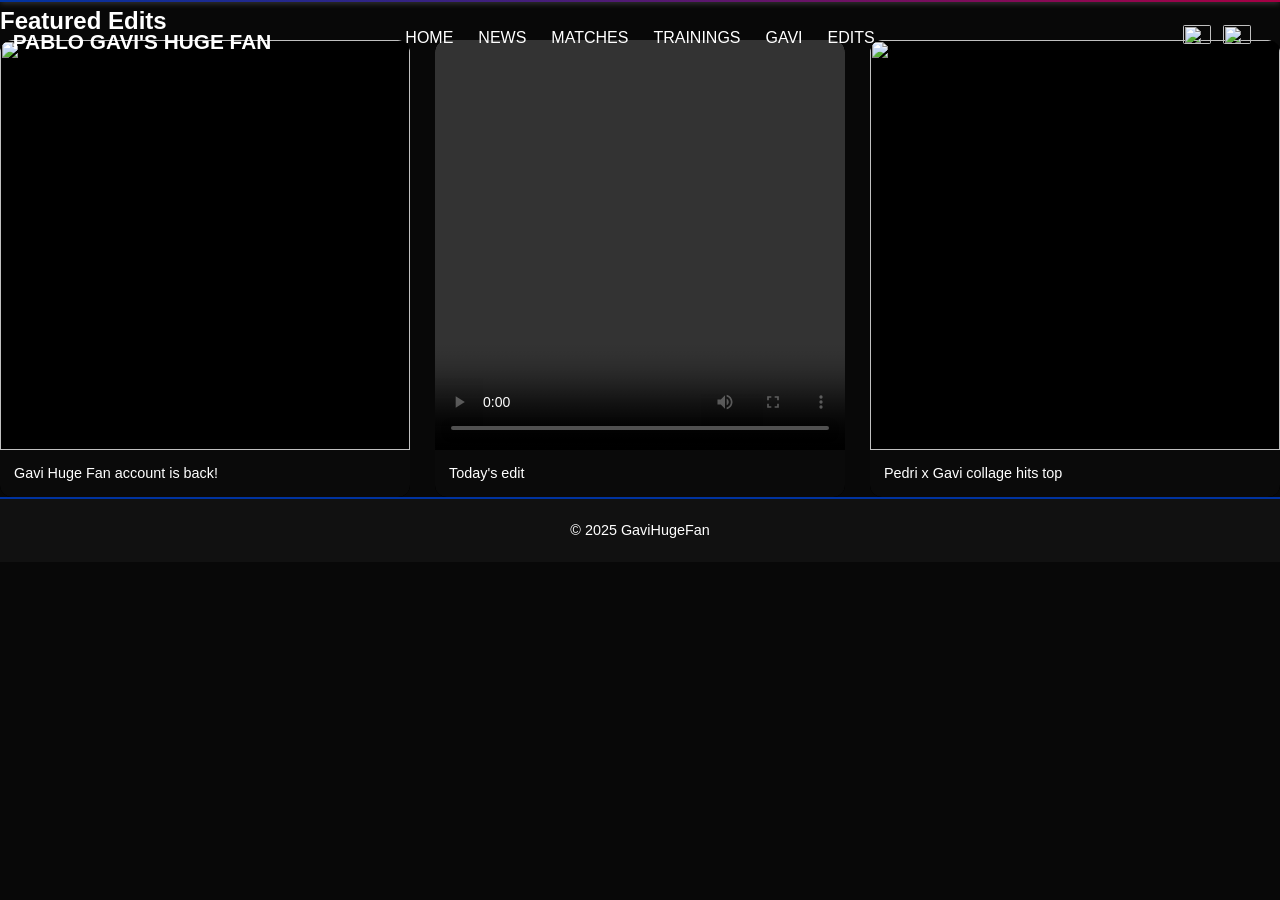
==== edits.html @ c2d6b496 "Initial commit: website structure and gitignore" ====
<!DOCTYPE html>
<html lang="en">
<head>
  <meta charset="UTF-8">
  <title>Edits | GaviHugeFan</title>
  <link rel="stylesheet" href="styles.css">
  <script defer src="script.js"></script>
</head>

<body>

<header class="navbar">
  <div class="site-title">
    <span data-i18n="siteTitle">PABLO GAVI'S HUGE FAN</span>
  </div>



  <nav class="nav-center">
    <ul class="nav-links">
      <li><a href="index.html" data-i18n="navHome">HOME</a></li>
      <li><a href="news.html" data-i18n="navNews">NEWS</a></li>
      <li><a href="matches.html" data-i18n="navMatches">MATCHES</a></li>
      <li><a href="trainings.html" data-i18n="navTrainings">TRAININGS</a></li>
      <li><a href="gavi.html" data-i18n="navGavi">GAVI</a></li>
      <li><a href="edits.html" data-i18n="navEdits">EDITS</a></li>
    </ul>

    <div class="flags">
      <img src="https://flagcdn.com/es.svg" id="flag-es">
      <img src="https://flagcdn.com/us.svg" id="flag-en">
    </div>
  </nav>
</header>

<hr class="navbar-divider">

<section class="page-header">
  <h1 data-i18n="featuredEdits">Featured Edits</h1>
</section>

<section class="page-content">
  <div class="cards-grid edits-grid">

    <div class="edit-card">
      <div class="edit-media">
        <img src="images/account-back.jpg">
      </div>
      <p data-i18n="edit1Title">Gavi Huge Fan account is back!</p>
    </div>

    <div class="edit-card">
      <div class="edit-media">
        <video src="images/todays-edit.mp4" controls></video>
      </div>
      <p data-i18n="edit2Title">Today's edit</p>
    </div>

    <div class="edit-card">
      <div class="edit-media">
        <img src="images/pedri-x-gavi-collage.jpg">
      </div>
      <p data-i18n="edit3Title">Pedri x Gavi collage hits top</p>
    </div>

  </div>
</section>

<footer>
  <p>© 2025 GaviHugeFan</p>
</footer>

</body>
</html>
---- styles.css ----
* {
  margin: 0;
  padding: 0;
  box-sizing: border-box;
}

html, body {
    margin: 0;
    padding: 0;
    overflow-x: hidden !important;
    width: 100%;
    scroll-behavior: smooth;
}

body {
  font-family: 'Poppins', sans-serif;
  background-color: #080808;
  color: #fff;
  line-height: 1.6;
}

.site-title { 
  position: absolute; 
  left: 1%; 
  top: 25px; 
  font-family: 'Poppins', sans-serif; 
  font-weight: 700; 
  font-size: 1.3rem; 
  color: white; 
  overflow: hidden; 
} 

.site-title span { 
  position: relative; 
  display: inline-block; 
  padding-bottom: 4px; 
} 

.site-title span::before, 
.site-title span::after { 
  content: ""; 
  position: absolute; 
  width: 100%; 
  height: 2px; 
  background: linear-gradient(90deg, #0033A0, #A50044); 
  opacity: 0; 
} 

.site-title span::before { 
  bottom: 0; 
  left: 0; 
  transform: scaleX(0); 
  transform-origin: left; 
  animation: dualLines 3s ease-in-out infinite; 
} 

.site-title span::after { 
  top: 0; 
  right: 0; 
  transform: scaleX(0); 
  transform-origin: right; 
  animation: dualLines 3s ease-in-out infinite; 
} 

@keyframes dualLines { 
  0% { transform: scaleX(0); opacity: 0; } 
  10% { transform: scaleX(0.3); opacity: 1; } 
  25% { transform: scaleX(1); opacity: 1; } 
  40% { transform: scaleX(1); opacity: 0.8; } 
  50% { transform: scaleX(0); opacity: 0; } 
  100% { transform: scaleX(0); opacity: 0; } 
}

.navbar {
  font-family: 'Popins', sans-serif;
  position: absolute;
  top: 0;
  left: 0;
  width: 100%;
  padding: 25px 5%;
  display: flex;
  justify-content: center;
  align-items: center;
  background: transparent;
  z-index: 9999;
}

.logo {
  font-size: 1.05rem;
  font-weight: 600;
  color: #fff;
  text-transform: uppercase;
  letter-spacing: 1px;
  white-space: nowrap;
  border: none;
}

.nav-center {
  width: 100%;
  display: flex;
  justify-content: center;
  align-items: center;
  position: relative;
}

.nav-links {
  font-family: 'Poppins', sans-serif;
  list-style: none;
  display: flex;
  gap: 45px;
  margin: 0;
  padding: 0;
}

.nav-links li { position: relative; font-family: 'Popins', sans-serif; }

.nav-links li a {
  font-family: 'Poppins', sans-serif;
  position: relative;
  color: white;
  padding-bottom: 4px;
  font-weight: 500;
  text-decoration: none;
}

.nav-links li a:hover {
  font-family: 'Popins', sans-serif;
  color: transparent;
  background: linear-gradient(90deg, #0033A0, #A50044);
  -webkit-background-clip: text;
  background-clip: text;
}

.nav-links li a::after {
  font-family: 'Popins', sans-serif;
  content: "";
  position: absolute;
  left: 50%;
  bottom: -4px;
  transform: translateX(-50%);
  width: 0%;
  height: 3px;
  background: linear-gradient(90deg, #0033A0, #A50044);
  transition: width 0.35s ease-in-out;
  border-radius: 2px;
}

.nav-links li a:hover::after {
  font-family: 'Popins', sans-serif;
  width: 80%;
  box-shadow: 0 0 10px rgba(165, 0, 68, 0.7);
}

.navbar ul {
  font-family: 'Popins', sans-serif;
  list-style: none;
  display: flex;
  gap: 25px;
}

.navbar a {
  font-family: 'Popins', sans-serif;
  color: #fff;
  text-decoration: none;
  font-weight: 500;
  transition: 0.3s;
}

.navbar-top {
  display: flex;
  justify-content: space-between;
  align-items: center;
  padding: 10px 5%;
}

.navbar-divider {
  border: none;
  height: 2px;
  background: linear-gradient(90deg, #0033A0, #A50044);
  box-shadow: 0 0 6px rgba(255, 255, 255, 0.5);
  margin: 0;
}

.flags {
  position: absolute;
  right: -3%;
  top: 0.3px;
  display: flex;
  align-items: center;
  gap: 12px;
}

.flags img {
  width: 28px;
  height: 19px;
  border-radius: 2px;
  cursor: pointer;
  transition: transform 0.3s ease, box-shadow 0.3s ease, opacity 0.6s ease;
}

.flags img:hover {
  transform: scale(1.15);
}

.hero {
  position: relative;
  height: 100vh;
  display: flex;
  justify-content: center;
  align-items: center;
  overflow: hidden;
  color: #fff;
  text-align: center;
}

.hero-image {
  position: absolute;
  top: 0;
  left: 0;
  width: 100%;
  height: 100%;
  object-fit: cover;
  object-position: center top;
  filter: brightness(55%) contrast(110%);
  z-index: -1;
  animation: heroZoom 12s ease-out forwards;
}

@keyframes heroZoom {
  0% {
    transform: scale(1);
  }
  100% {
    transform: scale(1.08);
  }
}

.hero-content {
  position: absolute;
  top: 60%;
  right: 10%;
  transform: translateY(-50%);
  text-align: center;
  color: white;
}

@keyframes fadeSlideIn {
  from {
    opacity: 0;
    transform: translateY(-50%) translateX(60px);
  }
  to {
    opacity: 1;
    transform: translateY(-50%) translateX(0);
  }
}

.hero-content h1 {
  font-family: 'Poppins', sans-serif;
  margin: 0;
  font-weight: 800;
  letter-spacing: 1px;
}

.welcome {
  font-family: 'Poppins', sans-serif;
  font-size: 3.8rem;
  line-height: 1;
  margin-bottom: 0;
}

.main-title {
  font-family: 'Poppins', sans-serif;
  font-size: 3.8rem;
  margin-top: 5px;
  background: linear-gradient(90deg, #0046ad, #c8102e);
  -webkit-background-clip: text;
  -webkit-text-fill-color: transparent;
  animation: softGlow 4.5s ease-in-out infinite;
  text-shadow: 0 0 6px rgba(255,0,0,0.5), 0 0 14px rgba(0,70,173,0.4);
}

@keyframes softGlow {
  0%, 100% {
    text-shadow: 0 0 6px rgba(255,0,0,0.5), 0 0 14px rgba(0,70,173,0.4);
  }
  50% {
    text-shadow: 0 0 10px rgba(255,0,0,0.7), 0 0 20px rgba(0,70,173,0.6);
  }
}

.subtext {
  font-family: 'Orbitron', sans-serif;
  font-size: 1.2rem;
  margin: 20px 0;
  letter-spacing: 1.2px;
  text-transform: uppercase;
  animation: glowPulse 3s ease-in-out infinite;
}

@keyframes glowPulse {
  0%, 100% {
    text-shadow: 0 0 12px #ff0000, 0 0 25px #0046ad;
  }
  50% {
    text-shadow: 0 0 25px #0046ad, 0 0 45px #ff0000;
  }
}

.hero-content p {
  font-size: 1.2rem;
  margin-bottom: 25px;
  color: #f1f1f1;
  text-shadow: 0 2px 10px rgba(0, 0, 0, 0.5);
}

.hero-btn {
  display: inline-block;
  margin-top: 30px;
  padding: 14px 45px;
  font-size: 1rem;
  font-weight: 700;
  color: #fff;
  text-transform: uppercase;
  font-family: 'Poppins', sans-serif;
  border: 2px solid transparent;
  border-radius: 6px;
  background: linear-gradient(90deg, #0046ad, #c8102e);
  background-size: 200%;
  cursor: pointer;
  box-shadow: 0 0 15px rgba(255,255,255,0.2);
  transition: all 0.3s ease;
  animation: gradientShift 4s linear infinite;
}

@keyframes gradientShift {
  0% { background-position: 0% 50%; }
  50% { background-position: 100% 50%; }
  100% { background-position: 0% 50%; }
}

.hero-btn:hover {
  transform: scale(1.07);
  box-shadow: 0 0 25px rgba(255,255,255,0.4), 0 0 60px rgba(200,16,46,0.3);
  background: linear-gradient(90deg, #c8102e, #0046ad);
}

.hero-btn:active {
  transform: scale(0.97);
  box-shadow: inset 0 0 12px rgba(0,0,0,0.6);
}

.btn-secondary {
  font-family: 'Poppins', sans-serif;
  font-weight: 600;
  padding: 10px 24px;
  border-radius: 999px;
  text-decoration: none;
  font-size: 0.95rem;
  cursor: pointer;
  transition: transform 0.2s ease, box-shadow 0.2s ease, background 0.2s ease;
}

.btn-secondary {
  background: transparent;
  border: 1px solid rgba(255,255,255,0.6);
  color: #fff;
}

.btn-secondary:hover {
  background: rgba(255,255,255,0.1);
}

.dynamic-separator {
    position: relative;
    height: 60px; 
    padding-top: 10px;
    background: linear-gradient(90deg, #0033A0, #A50044); 
    display: flex;
    justify-content: center;
    align-items: center;
    overflow: hidden; 
    box-shadow: 0 0 15px rgba(0, 51, 160, 0.5), 0 0 15px rgba(165, 0, 68, 0.5);
    z-index: 5; 
    padding: 0; 
}

.dynamic-separator > div.elfsight-app-f5cd14f0-1c79-4ac3-989f-0db8b5a738c5 {
    transform: translateY(6px) !important; 
}

.htmlsnpt {
    display: flex;
    align-items: center;
    justify-content: center;
    width: 100%;
    height: 200%;
}

.instagram-live-widget-container {
    display: flex;
    align-items: center;
    justify-content: center;
    text-decoration: none;
    color: white; 
    font-size: 1.1rem;
    font-weight: 700;
}

#live-follower-widget-placeholder {
    padding: 0 20px;
}

.separator-line {
    position: absolute;
    height: 2px;
    width: 100%;
    background: linear-gradient(90deg, #0033A0, #A50044);
    box-shadow: 0 0 10px rgba(165, 0, 68, 0.7);
}

.separator-line-1 {
    top: 0;
    animation: moveLine 6s linear infinite;
}

.separator-line-2 {
    bottom: 0;
    animation: moveLine 6s linear infinite reverse;
}

@keyframes moveLine {
    0% { transform: translateX(-100%); }
    100% { transform: translateX(100%); }
}

.next-match-inner .hero-btn {
  margin-top: 30px;
}

.next-match {
  position: relative;
  padding: 60px 5%;
  color: #fff;
  background: url("images/campnou-dark.jpg") center/cover no-repeat fixed;
}

.next-match-overlay {
  position: absolute;
  inset: 0;
  background: rgba(0,0,0,0.7);
  z-index: 0;
}

.next-match-inner {
  position: relative;
  z-index: 1;
  max-width: 900px;
  margin: 0 auto;
  text-align: center;
}

.section-title {
  font-size: 1.8rem;
  letter-spacing: 3px;
  margin-bottom: 20px;
}

.match-teams {
  display: flex;
  align-items: center;
  justify-content: center;
  gap: 40px;
  margin-bottom: 25px;
}

.team {
  display: flex;
  flex-direction: column;
  align-items: center;
  gap: 8px;
}

.match-card img,
.team-logo {
    max-width: 120px;
    width: 100%;
    height: auto;
    object-fit: contain;
}

.match-vs span {
  font-size: 1.1rem;
  letter-spacing: 3px;
}

.match-vs p {
  margin: 3px 0;
}

.match-date {
  opacity: 0.85;
  font-size: 0.95rem;
}

.scoreboard {
    display: flex;
    justify-content: center;
    align-items: center;
    gap: 30px;
    font-size: 2rem;
    color: white;
    margin: 20px 0;
}

.next-match-section {
    padding: 60px 0;
}

.timer {
  display: flex;
  justify-content: center;
  gap: 25px;
  margin-top: 15px;
}

.timer-box {
  background: rgba(255, 255, 255, 0.1);
  backdrop-filter: blur(8px);
  -webkit-backdrop-filter: blur(8px);
  border: 1px solid rgba(255, 255, 255, 0.2);
  padding: 15px 20px;
  border-radius: 16px;
  min-width: 110px; 
  box-shadow: 0 4px 30px rgba(0, 0, 0, 0.3), 0 0 25px rgba(0, 51, 160, 0.5);
  transition: transform 0.2s ease;
  height: 110px;
  display: flex;
  flex-direction: column;
  justify-content: center;
  align-items: center;
}

.timer-box:hover {
    transform: translateY(-3px);
    box-shadow: 0 4px 30px rgba(0, 0, 0, 0.3), 
                0 0 25px rgba(0, 51, 160, 0.8), 
                0 0 40px rgba(165, 0, 68, 0.6);
}

.timer-box span {
  display: block;
  font-size: 2.2rem; 
  font-weight: 800; 
  background: linear-gradient(45deg, #0033A0, #A50044);
  -webkit-background-clip: text;
  -webkit-text-fill-color: transparent;
  line-height: 1;
  margin-bottom: 5px;
}

.timer-box small {
  font-size: 0.8rem;
  text-transform: uppercase;
  opacity: 0.9;
  font-weight: 600;
}

.home-section {
  padding: 60px 5%;
  background: #080808;
  color: #fff;
  position: relative;
  overflow: hidden;
}

.home-section:nth-of-type(even) {
  background: #080808;
}

.home-section::after {
    content: '';
    position: absolute;
    top: 0;
    left: 0;
    width: 100%;
    height: 100%;
    box-shadow: 0 0 100px rgba(0, 51, 160, 0.1) inset, 0 0 100px rgba(165, 0, 68, 0.1) inset;
    pointer-events: none;
    animation: backgroundGlowPulse 6s ease-in-out infinite alternate;
}

@keyframes backgroundGlowPulse {
  0% {
    box-shadow: 0 0 100px rgba(0, 51, 160, 0.1) inset, 0 0 100px rgba(165, 0, 68, 0.1) inset;
  }
  100% {
    box-shadow: 0 0 120px rgba(0, 51, 160, 0.2) inset, 0 0 120px rgba(165, 0, 68, 0.2) inset;
  }
}

.section-header {
  display: flex;
  justify-content: space-between;
  align-items: baseline;
  margin-bottom: 25px;
}

.section-header h2 {
  font-size: 1.6rem;
}

.see-all-link {
  font-size: 0.9rem;
  color: #ff4b6a;
  text-decoration: none;
}

.see-all-link:hover {
  text-decoration: underline;
}

.cards-grid {
  display: grid;
  grid-template-columns: repeat(auto-fit, minmax(230px, 1fr));
  gap: 18px;
}

.card {
  background: rgba(255, 255, 255, 0.05); 
  backdrop-filter: blur(4px);
  -webkit-backdrop-filter: blur(4px);
  border: 1px solid rgba(255, 255, 255, 0.1);
  border-radius: 12px;
  padding: 18px 20px;  
  box-shadow: 0 0 15px rgba(0, 51, 160, 0.3), 0 0 15px rgba(165, 0, 68, 0.3);
  transition: transform 0.3s ease, box-shadow 0.5s ease;
}

.card:hover {
    transform: translateY(-5px);
    box-shadow: 0 5px 30px rgba(0, 0, 0, 0.7), 
                0 0 35px rgba(0, 51, 160, 0.8), 
                0 0 55px rgba(165, 0, 68, 0.7);
}

.card-tag {
  font-size: 0.75rem;
  text-transform: uppercase;
  letter-spacing: 2px;
  color: #0088ff; 
  margin-bottom: 6px;
  text-shadow: 0 0 6px rgba(0, 136, 255, 0.5);
}

.card h3 {
  font-size: 1.05rem;
  margin-bottom: 6px;
  background: linear-gradient(45deg, #0099ff, #ff0044);
  -webkit-background-clip: text;
  -webkit-text-fill-color: transparent;
}

.card p {
    font-size: 0.9rem;
    opacity: 0.8;
}

.card-link {
    text-decoration: none;
    color: inherit; 
}

.card-link .card:hover {
    cursor: pointer;
    box-shadow: 0 5px 30px rgba(0, 0, 0, 0.7), 
                0 0 35px rgba(0, 51, 160, 0.8), 
                0 0 55px rgba(165, 0, 68, 0.7);
}

.card-link .card h3 {
    background: linear-gradient(45deg, #0099ff, #ff0044);
    -webkit-background-clip: text;
    -webkit-text-fill-color: transparent;
}

.edits-grid {
    display: grid;
    grid-template-columns: repeat(auto-fit, minmax(260px, 1fr));
    gap: 25px;
}

.edit-card {
    border-radius: 12px;
    overflow: hidden;
    background: #000;
    transition: 0.2s ease;
}

.edit-card:hover {
    transform: translateY(-6px);
    box-shadow: 0 8px 30px rgba(0,0,0,0.6),
                0 0 25px rgba(80,0,180,0.6);
}

.edit-media {
    width: 100%;
    aspect-ratio: 1 / 1;
    overflow: hidden;
    border-radius: 12px 12px 0 0;
    background: #000;
}

.edit-media img {
    width: 100%;
    height: 100%;
    object-fit: cover;
    display: block;
}

.edit-media video {
    width: 100%;
    height: 100%;
    object-fit: cover;
    display: block;
    border-radius: 12px 12px 0 0;
}

.video-container {
    width: 100%;
    aspect-ratio: 1 / 1;
    background-size: cover;
    background-position: center;
    border-radius: 12px 12px 0 0;
    overflow: hidden;
}

.edit-thumb {
    width: 100%;
    height: 100%;
    background-size: cover;
    background-position: center;
}

.edit-thumb-1 { background-image: url("images/account-back.jpg"); }
.edit-thumb-2 { background-image: url("images/todays-edit.jpg"); }
.edit-thumb-3 { background-image: url("images/pedri-x-gavi-collage.jpg"); }

.video-container {
    display: none;
}

.video-container video {
    width: 100%;
    height: 100%;
    object-fit: cover;
}

.video-card.playing .edit-media {
    display: none;
}

.video-card.playing .video-container {
    display: block;
}

.video-card.playing p {
    display: block !important;
}

.edit-card p {
    margin: 0;
    padding: 12px 14px;
    font-size: 0.9rem;
    font-weight: 500;
    color: #fff;
    background: rgba(15, 15, 15, 0.7);
    border-radius: 0 0 12px 12px;
}

.stats-grid {
  display: grid;
  grid-template-columns: repeat(auto-fit, minmax(170px, 1fr));
  gap: 18px;
}

.stat-box {
  background: rgba(255, 255, 255, 0.05);
  backdrop-filter: blur(4px);
  -webkit-backdrop-filter: blur(4px);
  border: 1px solid rgba(255, 255, 255, 0.1);
  border-radius: 12px;
  padding: 18px 14px;
  text-align: center;
  box-shadow: 0 0 15px rgba(0, 51, 160, 0.3), 0 0 15px rgba(165, 0, 68, 0.3);
  transition: transform 0.3s ease, box-shadow 0.5s ease;
}

.stat-box:hover {
    transform: translateY(-5px);
    box-shadow: 0 5px 30px rgba(0, 0, 0, 0.7), 
                0 0 35px rgba(0, 51, 160, 0.8), 
                0 0 55px rgba(165, 0, 68, 0.7);
}

.stat-value {
  display: block;
  font-size: 1.4rem;
  font-weight: 700;
  background: linear-gradient(45deg, #0099ff, #ff0044);
  -webkit-background-clip: text;
  -webkit-text-fill-color: transparent;
  text-shadow: 0 0 5px rgba(0, 136, 255, 0.5);
}

.stat-label {
  font-size: 0.85rem;
  opacity: 0.9;
  color: #fff;
}

footer {
  background: #111;
  text-align: center;
  padding: 20px;
  border-top: 2px solid #0033A0;
  font-size: 0.9rem;
}

footer a {
  color: #fff;
  text-decoration: none;
}

.news-hero {
  position: relative;
  height: 140vh;
  width: 100%;
  overflow: hidden;
  display: flex;
  justify-content: center;
  align-items: center;
  text-align: center;
  align-items: flex-start;
  padding-top: 60px;
}

.news-hero-image {
  position: absolute;
  inset: 0;
  width: 100%;
  height: 100%;
  object-fit: cover;
  filter: brightness(55%) contrast(110%);
  z-index: -1;
  animation: heroZoom 12s ease-out forwards;
}

.news-hero-content {
  position: relative;
  z-index: 1;
}

.news-hero-title {
  font-family: sans-serif, 'Popins';
  font-size: 4rem;
  font-weight: 800;
  color: #fff;
  text-transform: uppercase;
  letter-spacing: 3px;
  text-shadow: 0 0 12px rgba(0,0,0,0.5);
}

.news-separator {
  position: relative;
  height: 70px;
  width: 100%;
  overflow: hidden;
  background: linear-gradient(to bottom, rgba(0,0,0,0.4), transparent);
  display: flex;
  justify-content: center;
  align-items: center;
}

.news-separator-line {
  position: absolute;
  height: 3px;
  width: 140%;
  background: linear-gradient(90deg, #0033A0, #A50044);
  opacity: 0.9;
  filter: drop-shadow(0 0 12px rgba(165,0,68,0.7));
}

.line-1 {
  top: 10px;
  animation: moveSep1 6s linear infinite;
}

.line-2 {
  bottom: 10px;
  animation: moveSep2 6s linear infinite reverse;
}

@keyframes moveSep1 {
  0% { transform: translateX(-100%); }
  100% { transform: translateX(40%); }
}

@keyframes moveSep2 {
  0% { transform: translateX(40%); }
  100% { transform: translateX(-100%); }
}

.news-section {
  position: relative;
  padding: 150px 5% 160px;
  background: 
    linear-gradient(rgba(0,0,0,0.65), rgba(0,0,0,0.85)),
    url("images/news-back.JPG") center/cover no-repeat;
  background-blend-mode: darken;
  overflow: hidden;
  background-position: center 1px;
  padding-bottom: 180px;
}

.news-section::before,
.news-section::after {
  content: "";
  position: absolute;
  width: 550px;
  height: 550px;
  border-radius: 50%;
  filter: blur(80px);
  opacity: 0.20;
  animation: moveGlow 12s ease-in-out infinite alternate;
  z-index: 0;
}

.news-section::before {
  background: rgba(0, 76, 255, 0.6);
  top: -120px;
  left: -150px;
}

.news-section::after {
  background: rgba(180, 0, 60, 0.7);
  bottom: -160px;
  right: -120px;
  animation-delay: 2.5s;
}

@keyframes moveGlow {
  0%   { transform: translate(0px, 0px) scale(1); }
  100% { transform: translate(60px, 60px) scale(1.2); }
}

.news-section-title {
  font-size: 2.8rem;
  font-weight: 800;
  color: white;
  margin-bottom: 25px;
  text-transform: uppercase;
  letter-spacing: 1px;
  text-align: center;
  text-shadow: 0 0 14px rgba(0,0,0,0.7);
}

.news-categories {
  text-align: center;
  margin-bottom: 40px;
  display: flex;
  justify-content: center;
  gap: 15px;
  flex-wrap: wrap;
}

.news-categories .cat {
  padding: 10px 22px;
  background: rgba(255,255,255,0.1);
  border: 1px solid rgba(255,255,255,0.3);
  color: white;
  border-radius: 40px;
  font-size: 0.9rem;
  cursor: pointer;
  transition: 0.3s;
}

.news-categories .cat:hover {
  background: rgba(255,255,255,0.25);
}

.news-categories .active {
  background: white;
  color: #000;
  font-weight: 700;
}

.news-grid {
  display: flex;
  gap: 24px;
  align-items: flex-start;
}

.news-column {
  flex: 1;
  display: flex;
  flex-direction: column;
  gap: 24px;
}

.news-card {
  position: relative;
  overflow: hidden;
  border-radius: 18px;
  background: rgba(0, 0, 0, 0.45);
  backdrop-filter: blur(12px);
  -webkit-backdrop-filter: blur(12px);
  border: 1px solid rgba(255, 255, 255, 0.18);
  display: flex;
  height: 350px;
  flex-direction: column;
}

.news-card:hover {
  transform: translateY(-6px);
  box-shadow: 0 12px 30px rgba(0,0,0,0.4);
}

.news-card img {
    width: 100%;
    height: 55%;
    object-fit: cover;
    border-radius: 14px 14px 0 0;
    display: block;
    transition: transform 2.6s ease; 
    transform: scale(1.05); 
}

.news-card:hover img {
  transform: scale(1);
}

.news-card:hover {
  box-shadow: 0 20px 40px rgba(0,0,0,0.6);
}

.news-card[data-col="1"] { grid-column: 1; }
.news-card[data-col="2"] { grid-column: 2; }
.news-card[data-col="3"] { grid-column: 3; }

.news-card[data-row] {
  grid-row-start: attr(data-row number);
}

.news-card-content {
    height: 45%;
    padding: 15px 18px;
    display: flex;
    flex-direction: column;
    justify-content: space-between;
}

.news-tag {
  color: #ff3d6b;
  font-size: .75rem;
  letter-spacing: 2px;
  text-transform: uppercase;
  margin-bottom: 6px;
}

.news-link {
  display: block;
  text-decoration: none;
  color: inherit;
  height: 100%;
}

.news-title {
  font-size: 1.1rem;
  font-weight: 700;
  margin-bottom: 10px;
  background: linear-gradient(45deg, #0099ff, #ff0044);
  -webkit-background-clip: text;
  -webkit-text-fill-color: transparent;
}

.news-text {
  font-size: .9rem;
  opacity: .85;
}

.news-filters {
  display: flex;
  gap: 12px;
  justify-content: center;
  margin-bottom: 45px;
  position: relative;
  z-index: 10;
}

.news-filter-btn {
  padding: 8px 22px;
  border-radius: 30px;
  background: rgba(255,255,255,0.08);
  border: 1px solid rgba(255,255,255,0.25);
  color: #fff;
  cursor: pointer;
  font-weight: 600;
  transition: 0.25s ease;
  backdrop-filter: blur(6px);
}

.news-filter-btn:hover,
.news-filter-btn.active {
  background: linear-gradient(90deg, #0033A0, #A50044);
  box-shadow: 0 0 12px rgba(165,0,68,0.6);
  transform: translateY(-3px);
}

.pagination {
  margin: 50px auto 0;
  display: flex;
  justify-content: center;
  gap: 12px;
}

.page-num {
  padding: 10px 16px;
  background: rgba(255,255,255,0.06);
  border: 1px solid rgba(255,255,255,0.2);
  color: white;
  border-radius: 8px;
  cursor: pointer;
  transition: .25s;
}

.page-num:hover {
  background: rgba(255,255,255,0.20);
}

.page-num.active {
  background: linear-gradient(90deg, #0033A0, #A50044);
  border: none;
}

.article-container {
  max-width: 900px;
  margin: 100px auto;
  padding: 0 20px;
  color: white;
  position: relative;
}

.article-hero img {
  width: 100%;
  height: 420px;
  object-fit: cover;
  border-radius: 16px;
}

.article-title {
  font-size: 2.2rem;
  margin: 25px 0 10px;
}

#article-tags {
    margin: 15px 0;
}

.article-tag {
    display: inline-block;
    padding: 6px 14px;
    margin-right: 8px;
    margin-bottom: 8px;
    background: rgba(255,255,255,0.12);
    border-radius: 12px;
    font-size: 0.85rem;
    text-decoration: none;
    color: white;
    transition: 0.3s;
}

.article-tag:hover {
    background: rgba(255,255,255,0.25);
}

.article-fulltext {
  font-size: 1.1rem;
  line-height: 1.7;
  opacity: 0.9;
}

.back-btn {
  display: inline-block;
  margin-bottom: 25px;
  color: #ff4b6a;
  font-weight: 600;
  text-decoration: none;
  font-size: 0.95rem;
  transition: .3s;
}

.back-btn:hover {
  text-decoration: underline;
  color: #ff3355;
}

.breadcrumb {
  font-size: 0.9rem;
  opacity: 0.8;
  margin-bottom: 10px;
}

.breadcrumb a {
  color: #66aaff;
  text-decoration: none;
}

.breadcrumb a:hover {
  text-decoration: underline;
}

.related-list,
#related-articles {
    width: 100%;
    display: flex;
    justify-content: space-between; 
    align-items: flex-start;
    gap: 20px;
    flex-wrap: nowrap;
    margin-top: 15px;
}

.related-grid {
    overflow: visible !important;
}

.related-card {
    width: 31%;  
    border-radius: 12px;
    overflow: visible !important;
    height: auto !important;
    background: rgba(255,255,255,0.08);
    text-decoration: none;
    color: white;
    transform: translateY(0);
    transition: transform 0.25s ease, box-shadow 0.25s ease;
}

.related-card:hover {
  transform: translateY(-8px);
  box-shadow: 0 8px 30px rgba(255, 0, 120, 0.3);
}

.related-card img {
    width: 100%;
    height: 160px;
    object-fit: cover;
    display: block;
}

.article-main-img {
    width: 100%;
    border-radius: 20px;
    animation: slowZoom 10s ease-in-out infinite alternate;
}

@keyframes slowZoom {
    0% { transform: scale(1); }
    100% { transform: scale(1.05); }
}

#comment-input {
  width: 100%;
  height: 120px;
  padding: 12px;
  border-radius: 8px;
  margin: 10px 0;
  background: rgba(255,255,255,0.08);
  color: white;
}

#comment-post {
  padding: 10px 20px;
  background: linear-gradient(90deg,#0033A0,#A50044);
  border: none;
  color: white;
  border-radius: 8px;
  cursor: pointer;
}

.comment {
  padding: 12px;
  background: rgba(255,255,255,0.06);
  margin-bottom: 12px;
  border-radius: 8px;
}

.animated-bg {
  position: fixed;
  inset: 0;
  z-index: -1;
  background: radial-gradient(circle at 30% 20%, #3b0d33, #000);
  animation: bgMove 12s infinite alternate ease-in-out;
  filter: blur(60px);
}

@keyframes bgMove {
  0% { transform: translate(0, 0); }
  100% { transform: translate(-80px, -40px); }
}

.article-meta {
  margin: 12px 0 20px;
  opacity: .9;
  font-size: 0.95rem;
}

#like-button {
  background: rgba(255,255,255,0.12);
  padding: 5px 15px;
  border-radius: 8px;
  border: 1px solid #ff4477;
  color: white;
  cursor: pointer;
  transition: 0.3s;
}

#like-button:hover {
  background: #ff4477;
}

.tag-list {
  margin-bottom: 20px;
}

.tag-list .tag {
  display: inline-block;
  background: rgba(255,255,255,0.10);
  padding: 4px 10px;
  border-radius: 6px;
  margin-right: 8px;
  font-size: 0.85rem;
  border: 1px solid rgba(255,255,255,0.2);
}

#comments-title {
    margin-top: 40px; 
}

.comments-title {
  margin-top: 70px;
}

.comments-section {
    margin-top: 40px;
}

#comments-container {
    z-index: 1 !important;
}

#related-articles,
#comments-container {
    position: relative !important;
    z-index: 1 !important;
    overflow: visible !important;
    margin-top: 15px;
}

.share-title {
  margin-top: 60px;
}

.share-section {
    margin-top: 40px;
    position: relative;
    z-index: 20;
}

.share-buttons {
    margin-top: 10px;
    display: flex;
    gap: 15px;
    position: relative;
    z-index: 21;
}

.share-buttons a {
    display: inline-block;
    padding: 12px 22px;
    margin-right: 10px;
    background: linear-gradient(45deg, #0044ff, #d40057);
    border-radius: 10px;
    color: white;
    font-weight: 600;
    text-decoration: none;
    transition: 0.25s ease;
    position: relative;
    z-index: 22;
    pointer-events: auto;
}

.share-buttons a:hover {
    transform: translateY(-4px);
    filter: brightness(1.2);
}

.article-tag {
    display: inline-block;
    padding: 6px 14px;
    background: rgba(255,255,255,0.12);
    border-radius: 12px;
    margin-right: 8px;
    margin-bottom: 8px;
    font-size: 0.85rem;
}

.article-tag:hover {
    background: rgba(255,255,255,0.2);
}

body.article-page {
    background: radial-gradient(circle at center, #1a0025, #0a0012, #000000);
    background-attachment: fixed;
    animation: bgFloat 10s infinite alternate ease-in-out;
}

@keyframes bgFloat {
    0%   { background-position: 0% 0%; }
    100% { background-position: 100% 100%; }
}

.latest-fullscreen {
    position: relative;
    height: 200vh;
    width: 100%;
    max-width: 100%;
    overflow: hidden;
    background: linear-gradient(
        180deg,
        rgba(0,0,0,0.5),
        rgba(0,0,0,0.9)
    );
    display: flex;
    align-items: center;
    justify-content: center;
}

.latest-slider {
    position: absolute;
    top: 14%;
    width: 100%;
    height: 86%;
    z-index: 5;
    display: flex;
    justify-content: center;
    align-items: center;
    overflow: hidden;
}

.latest-slide {
    position: absolute;
    inset: 0;
    display: flex;
    align-items: center;
    justify-content: center;
    padding: 0 8%;
    gap: 40px;
    width: 100%;
    height: 100%;
    opacity: 0;
    transform: translateX(60px);
    transition: opacity 1.2s ease, transform 1.2s ease;
}

.latest-slide.active {
    opacity: 1;
    transform: translateX(0);
}

.latest-text {
    width: 50%;
    z-index: 2;
}

.latest-text h2 {
    font-size: 3rem;
    font-weight: 800;
    margin-bottom: 20px;
    background: linear-gradient(90deg, #0033A0, #A50044);
    -webkit-background-clip: text;
    -webkit-text-fill-color: transparent;
}

.latest-text p {
    font-size: 1.2rem;
    line-height: 1.6;
    opacity: 0.92;
}

.latest-image {
    width: 45%;
    border-radius: 20px;
    overflow: hidden;
    box-shadow: 0 0 25px rgba(0, 51, 160, 0.5),
                0 0 25px rgba(165, 0, 68, 0.5);
}

.latest-image img {
    width: 100%;
    height: 100%;
    object-fit: cover;
    animation: imageZoom 12s ease-in-out infinite alternate;
}

@keyframes imageZoom {
    0% { transform: scale(1); }
    100% { transform: scale(1.08); }
}

.cosmic-bg {
    position: absolute;
    inset: 0;
    overflow: hidden;
    z-index: 0;
}

.stars, .stars-2 {
    position: absolute;
    inset: 0;
    background-repeat: repeat;
    background-size: contain;
    opacity: 0.45;
    animation: drift 120s linear infinite;
    pointer-events: none;
}

.stars {
    background-image: url('https://i.imgur.com/o5uMfKo.png');
    animation-duration: 140s;
}

.stars-2 {
    background-image: url('https://i.imgur.com/HhP3sG5.png'); 
    animation-duration: 90s;
    opacity: 0.60;
}

.nebula {
    position: absolute;
    inset: 0;
    background: radial-gradient(circle at 30% 40%, rgba(160,0,255,0.35), transparent 70%),
                radial-gradient(circle at 70% 70%, rgba(0,102,255,0.35), transparent 65%);
    filter: blur(100px);
    mix-blend-mode: screen;
    animation: nebulaShift 16s ease-in-out infinite alternate;
}

@keyframes nebulaShift {
    0% {
        opacity: 0.9;
        background: radial-gradient(circle at 30% 40%, rgba(180,0,60,0.35), transparent 70%),
                    radial-gradient(circle at 70% 70%, rgba(0,76,255,0.35), transparent 65%);
    }
    50% {
        opacity: 0.7;
        background: radial-gradient(circle at 25% 65%, rgba(130,0,255,0.35), transparent 70%),
                    radial-gradient(circle at 75% 35%, rgba(0,140,255,0.35), transparent 65%);
    }
    100% {
        opacity: 0.85;
        background: radial-gradient(circle at 40% 30%, rgba(255,0,120,0.35), transparent 70%),
                    radial-gradient(circle at 60% 75%, rgba(0,100,255,0.35), transparent 65%);
    }
}

@keyframes drift {
    from { transform: translate3d(0,0,0); }
    to   { transform: translate3d(-800px, -1200px, 0); }
}

.space-dust {
    position: absolute;
    inset: 0;
    pointer-events: none;
    overflow: hidden;
    z-index: 1;
}

.particle {
    position: absolute;
    width: 4px;
    height: 4px;
    background: rgba(255,255,255,0.8);
    border-radius: 50%;
    filter: blur(2px);
    animation: floatDust linear infinite;
}

@keyframes floatDust {
    from { transform: translateY(0) translateX(0) scale(1); opacity: 1; }
    to { transform: translateY(-800px) translateX(200px) scale(0.5); opacity: 0; }
}

.shooting-stars {
    position: absolute;
    inset: 0;
    overflow: hidden;
    pointer-events: none;
    z-index: 2;
}

.shooting-star {
    position: absolute;
    width: 3px;
    height: 150px;
    background: linear-gradient(180deg, white, transparent);
    filter: blur(1px);
    opacity: 0;
    transform: rotate(45deg);
    animation: shoot 1.8s ease-out infinite;
}

@keyframes shoot {
    0% { opacity: 0; transform: translate(-200px, -200px) rotate(45deg); }
    10% { opacity: 1; }
    100% { opacity: 0; transform: translate(800px, 800px) rotate(45deg); }
}

.planet {
    position: absolute;
    width: 500px;
    height: 500px;
    border-radius: 50%;
    background: radial-gradient(circle, #1a1a1a, #000);
    box-shadow: 0 0 80px rgba(0, 0, 0, 0.9), 
                0 0 120px rgba(0, 51, 160, 0.7),
                0 0 160px rgba(165, 0, 68, 0.7);
    top: 20%;
    left: -250px;
    opacity: 0.5;
    animation: planetRotate 55s linear infinite;
    z-index: 1;
}

@keyframes planetRotate {
    0%   { transform: rotate(0deg) translateX(0) scale(1); }
    100% { transform: rotate(360deg) translateX(50px) scale(1.05); }
}

.parallax-layer {
    position: absolute;
    inset: 0;
    pointer-events: none;
    z-index: 3;
}

.aurora {
    position: absolute;
    inset: 0;
    pointer-events: none;
    background: radial-gradient(
        ellipse at bottom,
        rgba(0,255,200,0.25),
        transparent 60%
    );
    filter: blur(80px);
    mix-blend-mode: screen;
    animation: auroraWaves 14s ease-in-out infinite alternate;
    z-index: 2;
}

@keyframes auroraWaves {
    0% {
        transform: translateY(20px) scaleX(1);
        opacity: 0.5;
        background: radial-gradient(
            ellipse at 70% 90%,
            rgba(0,255,170,0.28),
            transparent 70%
        );
    }
    50% {
        transform: translateY(-20px) scaleX(1.2);
        opacity: 0.75;
        background: radial-gradient(
            ellipse at 20% 75%,
            rgba(0,140,255,0.35),
            transparent 70%
        );
    }
    100% {
        transform: translateY(30px) scaleX(1.05);
        opacity: 0.6;
        background: radial-gradient(
            ellipse at 40% 85%,
            rgba(180,0,255,0.3),
            transparent 70%
        );
    }
}

.latest-title-wrapper {
    position: absolute;
    top: 12%;
    width: 100%;
    display: flex;
    justify-content: center;
    z-index: 10;
}

.latest-main-title {
    font-size: 4rem;
    font-weight: 900;
    text-transform: uppercase;
    background: white;
    -webkit-background-clip: text;
    -webkit-text-fill-color: transparent;
    margin: 0;
}

.latest-content {
    position: relative;
    height: 100%;
    display: flex;
    align-items: center;
    justify-content: space-between;
    overflow-y: auto;
    padding: 0 6%;
    gap: 80px;
    opacity: 0;
    transform: translateY(40px);
    animation: fadeInUp 1.2s ease-out forwards;
}

@keyframes fadeInUp {
    to {
        opacity: 1;
        transform: translateY(0);
    }
}

.latest-text-block {
    width: 55%;
    max-width: 750px;
}

.latest-section-title {
    font-size: 3.4rem;
    font-weight: 900;
    text-transform: uppercase;
    background: linear-gradient(90deg, #A50044, #0033A0);
    -webkit-background-clip: text;
    -webkit-text-fill-color: transparent;
    text-align: center;
    width: 100%;
    margin-bottom: 35px;
    margin-top: -50px;
}

.latest-news-title {
    color: #fff;
    text-transform: uppercase;
    margin-bottom: 18px;
    font-size: 2.6rem;
    font-weight: 800;
    line-height: 1.2;
    white-space: normal;
    word-break: keep-all;
}

.latest-news-subtitle {
    font-size: 1.1rem;
    color: #e4e4e4;
    margin-bottom: 20px;
    letter-spacing: 1.4px;
    font-weight: 600;
    opacity: 0.9;
}

.latest-image-block {
    width: 48%;
    display: flex;
    justify-content: center;
}

.latest-image-block img {
    width: 85%;        
    max-height: 450px;
    object-fit: cover;
    border-radius: 18px;
    box-shadow: 0 0 40px rgba(165,0,68,0.45),
                0 0 40px rgba(0,51,160,0.45);
    animation: floatImage 6s ease-in-out infinite alternate;
}

@keyframes floatImage {
    0% { transform: translateY(0) scale(1); }
    100% { transform: translateY(-14px) scale(1.02); }
}

.browse-news-title {
    font-size: 4rem;
    font-weight: 900;
    text-transform: uppercase;
    background: white;
    -webkit-background-clip: text;
    -webkit-text-fill-color: transparent;
    text-align: center;
    margin-top: -80px;
    margin-bottom: 40px;
    position: relative;
    z-index: 5; 
}

.video-feature-section {
    position: relative;
    width: 100%;
    max-width: 100%;
    padding: 120px 0;
    overflow: hidden;
}

.video-feature-bg {
    position: absolute;
    width: 100%;
    max-width: 100%;
    inset: 0;
    background-image: url('images/gavi-campnou.jpg');
    background-size: cover;
    background-position: center;
    filter: brightness(65%) blur(1.5px);
    z-index: 1;
}

.video-feature-content {
    position: relative;
    z-index: 2;
    text-align: center;
    color: white;
    max-width: 900px;
    margin: 0 auto;
    padding: 0 20px;
}

.video-feature-title {
    font-size: 3.5rem;
    font-weight: 900;
    text-transform: uppercase;
    letter-spacing: 2px;
    margin-bottom: 20px;
}

.video-feature-subtitle {
    font-size: 1.2rem;
    opacity: 0.85;
    margin-bottom: 40px;
}

.video-wrapper {
    position: relative;
    width: 100%;
    padding-bottom: 56.25%;
    border-radius: 20px;
    overflow: hidden;
    box-shadow: 0 0 40px rgba(0,0,0,0.4);
}

.video-wrapper iframe {
    position: absolute;
    top: 0; left: 0;
    width: 100%;
    height: 100%;
}

.hero video {
  object-fit: cover;
  object-position: center;
}

.training-hero {
  position: relative;
  height: 140vh;
  display: flex;
  justify-content: center;
  align-items: center;
  overflow: hidden;
  color: #fff;
  text-align: center;
}

.training-hero-image {
  position: absolute;
  top: 0;
  left: 0;
  width: 100%;
  height: 100%;
  object-fit: cover;
  object-position: center top;
  filter: brightness(55%) contrast(110%);
  z-index: -1;
  animation: heroZoom 12s ease-out forwards;
}

@keyframes heroZoom {
  0% {
    transform: scale(1);
  }
  100% {
    transform: scale(1.08);
  }
}

.training-hero-content {
  position: absolute;
  top: 50%;              
  left: 50%;             
  transform: translate(-50%, -50%);
  text-align: center;
  color: white;
  width: 100%;     
  padding: 0 20px;
}

@keyframes fadeUp {
  0% {
    opacity: 0;
    transform: translateY(25px);
  }
  100% {
    opacity: 1;
    transform: translateY(0);
  }
}

.training-welcome {
  font-family: Verdana, Geneva, Tahoma, sans-serif;
  font-size: 4rem;
  line-height: 1;
  margin-bottom: 0; 
  top: 140px;
  animation: fadeUp 3s ease-out forwards;
}

.training-main-title {
  font-family: 'Poppins', sans-serif;
  font-size: 3.8rem;
  margin-top: 5px;
  background: linear-gradient(90deg, #0046ad, #c8102e);
  -webkit-background-clip: text;
  -webkit-text-fill-color: transparent;
  animation: softGlow 4.5s ease-in-out infinite;
  text-shadow: 0 0 6px rgba(255,0,0,0.5), 0 0 14px rgba(0,70,173,0.4);
}

.training-subtext {
  font-family: 'Orbitron', sans-serif;
  font-size: 1.2rem;
  margin: 20px 0;
  letter-spacing: 1.2px;
  text-transform: uppercase;
  animation: glowPulse 3s ease-in-out infinite;
}

.training-hero-content p {
  font-size: 1.2rem;
  margin-bottom: 25px;
  color: #f1f1f1;
  text-shadow: 0 2px 10px rgba(0, 0, 0, 0.5);
}

.training-hero-btn {
  display: inline-block;
  margin-top: 30px;
  padding: 14px 45px;
  font-size: 1rem;
  font-weight: 700;
  color: #fff;
  text-transform: uppercase;
  font-family: 'Poppins', sans-serif;
  border: 2px solid transparent;
  border-radius: 6px;
  background: linear-gradient(90deg, #0046ad, #c8102e);
  background-size: 200%;
  cursor: pointer;
  box-shadow: 0 0 15px rgba(255,255,255,0.2);
  transition: all 0.3s ease;
  animation: gradientShift 4s linear infinite;
}

.training-hero-btn:hover {
  transform: scale(1.07);
  box-shadow: 0 0 25px rgba(255,255,255,0.4), 0 0 60px rgba(200,16,46,0.3);
  background: linear-gradient(90deg, #c8102e, #0046ad);
}

.training-hero-btn:active {
  transform: scale(0.97);
  box-shadow: inset 0 0 12px rgba(0,0,0,0.6);
}

.training-section {
    height: 200vh;
    padding: 80px 0 40px;
    text-align: center;
    position: relative;
    overflow: hidden;
}

.training-hex-layer {
    position: absolute;
    inset: 0;
    background-image: url("images/barcahex.png");
    background-size: 220px;
    opacity: 0.15;
    z-index: -1;
    animation: hexMove 22s linear infinite;
}

.training-hex-layer2 {
    position: absolute;
    inset: 0;
    background-image: url("images/barcahex2.png");
    background-size: 220px;
    opacity: 0.15;
    z-index: 0;
    animation: hexMove 22s linear infinite;
}

@keyframes hexMove {
    from { background-position: 0 0; }
    to   { background-position: 600px 400px; }
}

.training-title {
    font-size: 3rem;
    font-weight: 800;
    text-transform: uppercase;
    margin-bottom: 25px;
    color: white;
    letter-spacing: 2px;
}

.training-big-slider {
    width: 80%;
    height: 150vh;
    margin: 0 auto;
    border-radius: 25px;
    position: relative;
    overflow: hidden;
    box-shadow: 
        0 0 35px rgba(165, 0, 68, 0.4),
        0 0 35px rgba(0, 51, 160, 0.4);
}

.train-img {
    position: absolute;
    inset: 0;
    width: 100%;
    height: 100%;
    object-fit: cover;
    opacity: 0;
    z-index: 0;
    transition: opacity 1.2s ease;
}

.train-img.active {
    opacity: 1;
    z-index: 2;
}

.training-video {
    width: 80%;
    height: 150vh;
    border-radius: 14px;
    box-shadow: 0 0 25px rgba(0,0,0,0.4);
    outline: none;
    z-index: 5;
}

.training-video-btn {
    position: absolute;
    bottom: 20px;
    left: 50%;
    transform: translateX(-50%);
    display: inline-block;
    background: linear-gradient(90deg, #0046ad, #c8102e);
    padding: 14px 40px;
    border-radius: 10px;
    font-size: 1.1rem;
    font-weight: 700;
    color: #fff;
    text-decoration: none;
    z-index: 5;
    text-shadow: 0 0 6px black;
    box-shadow: 0 0 18px rgba(0,0,0,0.5);
    transition: 0.3s ease;
}

.training-video-btn:hover {
    transform: translateX(-50%) scale(1.05);
    box-shadow: 0 0 25px rgba(255,255,255,0.4);
}

.gavi-hero {
    position: relative;
    height: 160vh;
    overflow: hidden;
    display: flex;
    justify-content: center;
    align-items: center;
    text-align: center;
    color: white;
}

.gavi-hero-video {
    position: absolute;
    top: 0; left: 0;
    width: 100%;
    height: 100%;
    object-fit: cover;
    filter: brightness(55%) contrast(110%);
    z-index: -1;
}

.gavi-hero-content {
    position: absolute;
    top: 40%;
    left: 50%;
    transform: translate(-50%, -50%);
    text-align: center;
    animation: fadeUp 1.6s ease forwards;
}

.gavi-hero-title {
    font-size: 4.5rem;
    font-weight: 900;
    text-transform: uppercase;
    background: linear-gradient(90deg, #0046ad, #c8102e);
    -webkit-background-clip: text;
    -webkit-text-fill-color: transparent;
    text-shadow: 0 0 15px rgba(200,16,46,0.4);
    animation: fadeUp 5s ease forwards;
}

.gavi-hero-subtitle {
    font-size: 1.4rem;
    margin-top: 15px;
    letter-spacing: 2px;
    opacity: 0.95;
    animation: fadeUp 6s ease forwards;
}

.scroll-down {
    left: 50%;
    transform: translateX(-50%);
    bottom: 40px;
    filter: drop-shadow(0 0 5px rgba(0,0,0,0.8));
    animation: bounce 2s infinite;
}

.scroll-down::before {
    content: '';
    position: absolute;
    top: 10px;
    left: 50%;
    width: 6px;
    height: 6px;
    background: white;
    border-radius: 50%;
    transform: translateX(-50%);
    animation: scrollDot 2s infinite;
}

@keyframes scrollDot {
    0% {
        opacity: 1;
        transform: translate(-50%, -2px);
    }
    100% {
        opacity: 0;
        transform: translate(-50%, 14px);
    }
}

@keyframes bounce {
    0%, 100% { transform: translateY(0); }
    50% { transform: translateY(6px); }
}

.bio-section {
    position: relative;
    padding: 120px 8% 140px;
    color: #fff;
    overflow: hidden;
}

.bio-video-bg {
    position: fixed;
    top: 0;
    left: 0;
    inset: 0;
    width: 100%;
    height: 100vh;
    object-fit: cover;
    z-index: -2;
}

.bio-overlay {
    position: absolute;
    inset: 0;
    background: radial-gradient(circle at top,
                rgba(0, 0, 0, 0.45),
                rgba(0, 0, 0, 0.92));
    z-index: -1;   
}

.bio-section::before,
.bio-section::after {
    content: "";
    position: absolute;
    width: 460px;
    height: 460px;
    border-radius: 50%;
    filter: blur(90px);
    opacity: 0.22;
    z-index: 0;
}

.bio-section::before {
    top: -120px;
    left: -160px;
    background: rgba(0, 76, 255, 0.7);
}

.bio-section::after {
    bottom: -150px;
    right: -120px;
    background: rgba(180, 0, 60, 0.7);
}

.bio-inner {
    position: relative;
    z-index: 1;
    max-width: 1100px;
    margin: 0 auto 70px;
    display: flex;
    flex-direction: column;
    align-items: flex-start;
    gap: 12px;
}

.bio-text-col {
    flex: 1.6;
}

.bio-media-col {
    flex: 1.1;
    display: flex;
    align-items: stretch;
}

.bio-media-frame {
    position: relative;
    width: 100%;
    border-radius: 18px;
    overflow: hidden;
    background: radial-gradient(circle at top, #111 0, #000 70%);
    box-shadow:
        0 14px 35px rgba(0, 0, 0, 0.9),
        0 0 30px rgba(0, 180, 255, 0.6);
}

.bio-media-frame img,
.bio-media-frame video {
    width: 100%;
    height: 100%;
    object-fit: cover;
    display: block;
}

.bio-media-frame::before {
    content: "";
    position: absolute;
    inset: 0;
    background: linear-gradient(135deg,
                rgba(0, 0, 0, 0.6),
                rgba(0, 0, 0, 0.15));
    mix-blend-mode: multiply;
    pointer-events: none;
}

.bio-media-label {
    position: absolute;
    left: 14px;
    bottom: 14px;
    padding: 5px 12px;
    border-radius: 999px;
    font-size: 0.72rem;
    letter-spacing: 2px;
    text-transform: uppercase;
    background: rgba(0, 0, 0, 0.82);
    border: 1px solid rgba(255, 255, 255, 0.55);
}

.bio-media-frame.is-video::before {
    background: linear-gradient(135deg,
                rgba(0, 188, 255, 0.4),
                rgba(165, 0, 68, 0.5));
}


@media (max-width: 899px) {
    .bio-inner {
        flex-direction: column;
    }
    .bio-block {
        padding-left: 56px;
    }
    .bio-media-col {
        order: -1;
    }
}

.bio-kicker {
    font-size: 0.9rem;
    letter-spacing: 4px;
    text-transform: uppercase;
    opacity: 0.8;
}

.bio-title {
    font-size: clamp(2.4rem, 4vw, 3.4rem);
    line-height: 1.05;
    font-weight: 800;
    text-transform: uppercase;
    background: linear-gradient(90deg, #0033A0, #A50044);
    -webkit-background-clip: text;
    -webkit-text-fill-color: transparent;
}

.bio-subtitle {
    font-size: 1.05rem;
    max-width: 940px;
    opacity: 0.9;
}

.bio-timeline {
    position: relative;
    max-width: 1100px;
    margin: 0 auto;
    padding-top: 20px;
    z-index: 1;
}

.bio-timeline::before {
    content: "";
    position: absolute;
    top: -20px;
    bottom: -40px;
    left: 50%;
    width: 3px;
    background: linear-gradient(180deg, #00b4ff, #a50044);
    border-radius: 999px;
    box-shadow: 0 0 18px rgba(0, 180, 255, 0.8);
}

.bio-timeline::after {
    content: "GAVI'S PATH";
    position: absolute;
    bottom: -65px;
    left: 50%;
    transform: translateX(-50%);
    font-size: 0.75rem;
    letter-spacing: 4px;
    text-transform: uppercase;
    opacity: 0.7;
}

.bio-row {
    position: relative;
    margin-bottom: 90px;
}

.bio-block {
    position: relative;
    width: 100%;
    padding: 26px 28px;
    border-radius: 20px;
    background: black;
    border: 1px solid rgba(255, 255, 255, 0.12);
    box-shadow:
      0 18px 50px rgba(0, 0, 0, 0.85),
      0 0 26px rgba(0, 188, 255, 0.45),
      0 0 26px rgba(165, 0, 68, 0.45);
}

.bio-block::after {
    content: "";
    position: absolute;
    top: 34px;
    width: 16px;
    height: 16px;
    border-radius: 50%;
    background: #fff;
    border: 3px solid #00b4ff;
    box-shadow:
      0 0 0 6px rgba(0, 180, 255, 0.25),
      0 0 18px rgba(165, 0, 68, 0.9);
}

@media (min-width: 900px) {
    .bio-row.left .bio-block {
        width: 46%;
        margin-right: 54%;
    }

    .bio-row.right .bio-block {
        width: 46%;
        margin-left: 54%;
    }

    .bio-row.left .bio-block::after {
        right: -10px;
    }

    .bio-row.right .bio-block::after {
        left: -10px;
    }
}

@media (max-width: 899px) {
    .bio-timeline::before {
        left: 26px;
    }

    .bio-block {
        margin-left: 0;
        margin-right: 0;
        padding-left: 56px;
    }

    .bio-block::after {
        left: 21px;
    }
}

.bio-media-card {
    position: absolute;
    top: 50%;
    height: 350px;
    transform: translateY(-50%);
    width: 34%;
    border-radius: 18px;
    aspect-ratio: 4 / 3;
    overflow: hidden;
    background: radial-gradient(circle at top, #111 0, #000 70%);
    box-shadow:
      0 14px 35px rgba(0, 0, 0, 0.9),
      0 0 30px rgba(0, 180, 255, 0.6);
}

.bio-media-card img,
.bio-media-card video {
    width: 100%;
    height: 100%;
    object-fit: cover;
    display: block;
}

.bio-media-chip {
    position: absolute;
    left: 14px;
    bottom: 14px;
    padding: 5px 12px;
    border-radius: 999px;
    background: rgba(0, 0, 0, 0.82);
    border: 1px solid rgba(255, 255, 255, 0.55);
    font-size: 0.72rem;
    letter-spacing: 2px;
    text-transform: uppercase;
}

@media (min-width: 900px) {
    .bio-row.left .bio-media-card {
        left: 54%;   
    }

    .bio-row.right .bio-media-card {
        right: 54%;   
    }
}

@media (max-width: 899px) {
    .bio-timeline::before {
        left: 26px;
    }

    .bio-block {
        padding-left: 56px;
        width: 100%;
        margin: 0;
    }

    .bio-block::after {
        left: 21px;
    }

    .bio-media-card {
        position: relative;
        top: auto;
        transform: none;
        width: 100%;
        aspect-ratio: 4 / 3;
        margin-top: 14px;
    }
}

.bio-year {
    display: inline-block;
    font-size: 0.85rem;
    letter-spacing: 3px;
    text-transform: uppercase;
    margin-bottom: 10px;
    padding: 6px 16px;
    border-radius: 999px;
    background: rgba(0, 0, 0, 0.7);
    border: 1px solid rgba(255, 255, 255, 0.35);
    box-shadow: 0 0 12px rgba(0, 180, 255, 0.6);
}

.bio-heading {
    font-size: 1.25rem;
    font-weight: 700;
    margin-bottom: 10px;
}

.bio-text {
    font-size: 0.96rem;
    line-height: 1.7;
    opacity: 0.92;
}

.bio-quote {
    display: inline-block;
    margin-top: 6px;
    font-weight: 600;
    font-style: italic;
    color: #ff4b6a;
}

.reveal {
    opacity: 0;
    transform: translateY(40px);
    transition: opacity 1s ease, transform 1.2s ease;
}

.reveal.visible {
    opacity: 1;
    transform: translateY(0);
}

.alltime-section {
    position: relative;
    min-height: 100vh;
    padding: 80px 8%;
    display: flex;
    align-items: center;
    justify-content: center;
    color: #fff;
    overflow: hidden;
    background: radial-gradient(circle at top, #05081b 0, #050309 55%);
}

.alltime-section::before,
.alltime-section::after {
    content: "";
    position: absolute;
    width: 520px;
    height: 520px;
    border-radius: 50%;
    filter: blur(90px);
    opacity: 0.35;
    z-index: 0;
}

.alltime-section::before {
    top: -180px;
    left: -160px;
    background: rgba(0, 76, 255, 0.7);
}

.alltime-section::after {
    bottom: -220px;
    right: -120px;
    background: rgba(165, 0, 68, 0.7);
}

.alltime-inner {
    position: relative;
    z-index: 1;
    max-width: 1150px;
    width: 100%;
}

.alltime-header {
    margin-bottom: 40px;
}

.alltime-kicker {
    font-size: 0.82rem;
    letter-spacing: 4px;
    text-transform: uppercase;
    opacity: 0.75;
}

.alltime-title {
    font-size: clamp(2.1rem, 3.2vw, 2.8rem);
    margin-top: 6px;
    font-weight: 800;
    text-transform: uppercase;
    background: linear-gradient(90deg, #0099ff, #ff2b7b);
    -webkit-background-clip: text;
    -webkit-text-fill-color: transparent;
}

.alltime-subtitle {
    font-size: 0.96rem;
    opacity: 0.9;
}

.alltime-grid {
    display: grid;
    grid-template-columns: repeat(2, minmax(0, 1fr));
    gap: 26px;
    margin-bottom: 32px;
}

@media (max-width: 900px) {
    .alltime-section {
        padding-top: 110px;
        padding-bottom: 70px;
        align-items: flex-start;
    }
    .alltime-grid {
        grid-template-columns: 1fr;
    }
}

.alltime-card {
    position: relative;
    padding: 26px 24px 24px;
    border-radius: 20px;
    background: rgba(7, 7, 9, 0.94);
    border: 1px solid rgba(255, 255, 255, 0.12);
    box-shadow:
        0 20px 50px rgba(0, 0, 0, 0.9),
        0 0 35px rgba(0, 136, 255, 0.5),
        0 0 35px rgba(255, 0, 92, 0.45);
    overflow: hidden;
    backdrop-filter: blur(12px);
    -webkit-backdrop-filter: blur(12px);
    transition: transform 0.35s ease, box-shadow 0.4s ease;
}

.alltime-card::after {
    content: "";
    position: absolute;
    inset: 0;
    background: radial-gradient(circle at top, rgba(255, 255, 255, 0.05), transparent 60%);
    opacity: 0;
    pointer-events: none;
    transition: opacity 0.35s ease;
}

.alltime-card:hover {
    transform: translateY(-8px);
    box-shadow:
        0 26px 70px rgba(0, 0, 0, 0.9),
        0 0 40px rgba(0, 136, 255, 0.9),
        0 0 60px rgba(255, 0, 92, 0.8);
}

.alltime-card:hover::after {
    opacity: 1;
}

.alltime-card-tag {
    display: inline-block;
    font-size: 0.7rem;
    text-transform: uppercase;
    letter-spacing: 3px;
    padding: 4px 10px;
    border-radius: 999px;
    background: rgba(255, 255, 255, 0.06);
    border: 1px solid rgba(255, 255, 255, 0.18);
    margin-bottom: 10px;
}

.alltime-card-title {
    font-size: 1.3rem;
    margin-bottom: 14px;
    font-weight: 700;
}

.alltime-main-stat {
    display: flex;
    align-items: baseline;
    gap: 10px;
    margin-bottom: 18px;
}

.stat-number {
    font-size: 2.4rem;
    font-weight: 800;
    line-height: 1;
    background: linear-gradient(120deg, #00c6ff, #ff2b7b);
    -webkit-background-clip: text;
    -webkit-text-fill-color: transparent;
}

.stat-label-main {
    font-size: 0.9rem;
    text-transform: uppercase;
    letter-spacing: 3px;
    opacity: 0.85;
}

.alltime-substats {
    display: flex;
    gap: 18px;
    flex-wrap: wrap;
    margin-bottom: 16px;
}

.substat {
    min-width: 80px;
}

.substat-number {
    display: block;
    font-size: 1rem;
    font-weight: 700;
}

.substat-label {
    font-size: 0.8rem;
    opacity: 0.8;
}

.alltime-note {
    font-size: 0.72rem;
    opacity: 0.7;
}

.club-barca {
    border-image: linear-gradient(120deg, #0046ff, #a50044) 1;
}

.club-spain {
    border-image: linear-gradient(120deg, #ffcc00, #e4002b) 1;
}

.alltime-tickers {
    margin-top: 10px;
    overflow: hidden;
    pointer-events: none;
}

.ticker-row {
    position: relative;
    overflow: hidden;
    mask-image: linear-gradient(to right, transparent, #000 12%, #000 88%, transparent);
    -webkit-mask-image: linear-gradient(to right, transparent, #000 12%, #000 88%, transparent);
}

.ticker-row + .ticker-row {
    margin-top: 6px;
    opacity: 0.8;
}

.ticker-track {
    display: inline-flex;
    gap: 40px;
    white-space: nowrap;
    animation: ticker-move 13s linear infinite;
}

.ticker-row-2 .ticker-track {
    animation-duration: 18s;
    animation-direction: reverse;
}

.ticker-track span {
    font-size: 0.8rem;
    letter-spacing: 0.22em;
    text-transform: uppercase;
    opacity: 0.9;
}

@keyframes ticker-move {
    0%   { transform: translateX(0); }
    100% { transform: translateX(-50%); }
}

.family-section {
    position: relative;
    padding: 110px 8% 120px;
    background: radial-gradient(circle at top, #070a22 0, #050309 60%);
    color: #fff;
    overflow: hidden;
}

.family-section::before,
.family-section::after {
    content: "";
    position: absolute;
    width: 480px;
    height: 480px;
    border-radius: 50%;
    filter: blur(90px);
    opacity: 0.3;
    z-index: 0;
    transition: transform 0.3s ease-out;
}

.family-section::before {
    top: -160px;
    left: -160px;
    background: rgba(0, 140, 255, 0.7);
}

.family-section::after {
    bottom: -180px;
    right: -160px;
    background: rgba(255, 40, 120, 0.7);
}

.family-inner {
    position: relative;
    z-index: 1;
    max-width: 1150px;
    margin: 0 auto;
}

.family-header {
    position: relative;
    z-index: 1;
    max-width: 700px;
    margin-bottom: 60px;
}

.family-kicker {
    text-transform: uppercase;
    letter-spacing: 4px;
    opacity: 0.75;
    font-size: 0.85rem;
}

.family-title {
    font-size: clamp(2.2rem, 3vw, 3rem);
    font-weight: 800;
    text-transform: uppercase;
    background: linear-gradient(90deg, #0084ff, #ff50ad);
    -webkit-background-clip: text;
    -webkit-text-fill-color: transparent;
}

.family-grid {
    display: grid;
    grid-template-columns: repeat(3, minmax(0, 1fr));
    gap: 24px;
}

@media (max-width: 1024px) {
    .family-grid {
        grid-template-columns: repeat(2, minmax(0, 1fr));
    }
}

@media (max-width: 768px) {
    .family-grid {
        grid-template-columns: 1fr;
    }
}

.family-card {
    position: relative;
    border-radius: 22px;
    background: rgba(8, 8, 10, 0.96);
    border: 1px solid rgba(255, 255, 255, 0.12);
    box-shadow:
        0 20px 50px rgba(0, 0, 0, 0.9),
        0 0 30px rgba(0, 153, 255, 0.45),
        0 0 30px rgba(255, 0, 92, 0.35);
    overflow: hidden;
    backdrop-filter: blur(12px);
    -webkit-backdrop-filter: blur(12px);
    display: flex;
    flex-direction: column;
    transition: transform 0.35s ease, box-shadow 0.4s ease;
}

.family-card:hover {
    transform: translateY(-8px);
    box-shadow:
        0 26px 70px rgba(0, 0, 0, 0.95),
        0 0 45px rgba(0, 153, 255, 0.9),
        0 0 60px rgba(255, 0, 92, 0.75);
}

.family-media {
    width: 100%;
    aspect-ratio: 4 / 3;
    overflow: hidden;
}

.family-media img {
    width: 100%;
    height: 100%;
    object-fit: cover;
    display: block;
    transform: scale(1.04);
    transition: transform 0.5s ease;
}

.family-card:hover .family-media img {
    transform: scale(1.12);
}

.family-content {
    padding: 18px 18px 20px;
}

.family-card-title {
    font-size: 1.1rem;
    font-weight: 700;
    margin-bottom: 8px;
}

.family-text {
    font-size: 0.9rem;
    line-height: 1.7;
    opacity: 0.9;
}

.family-story-block {
    position: relative;
    z-index: 1;
    display: flex;
    align-items: center;
    gap: 40px;
    margin-bottom: 80px;
}

.family-story-block.reverse {
    flex-direction: row-reverse;
}

@media (max-width: 900px) {
    .family-story-block,
    .family-story-block.reverse {
        flex-direction: column;
        align-items: flex-start;
    }
}

.family-media-wrap {
    position: relative;
    flex: 0 0 40%;
    max-width: 420px;
}

.family-media-wrap::before {
    content: "";
    position: absolute;
    inset: -40px;
    background:
        radial-gradient(circle at top, rgba(0, 140, 255, 0.7), transparent 55%),
        radial-gradient(circle at bottom, rgba(255, 0, 120, 0.6), transparent 60%);
    filter: blur(22px);
    opacity: 0.85;
    z-index: 0;
}

.family-media-frame {
    position: relative;
    border-radius: 24px;
    overflow: hidden;
    aspect-ratio: 4 / 3;
    box-shadow:
        0 22px 55px rgba(0, 0, 0, 0.9),
        0 0 35px rgba(0, 150, 255, 0.65),
        0 0 35px rgba(255, 0, 120, 0.6);
    background: radial-gradient(circle at top, #101018 0, #020205 70%);
    z-index: 1;
    transition: transform 0.6s ease, box-shadow 0.6s ease;
    padding: 12px 12px 36px;
    border: 1px solid rgba(255,255,255,0.1);
    transform: rotate(-1.5deg);
}

.family-media-frame img,
.family-media-frame video {
    width: 100%;
    height: 100%;
    object-fit: cover;
    display: block;
}

.family-story-block:hover .family-media-frame {
    transform: rotate(0deg) scale(1.03);
    box-shadow:
        0 35px 65px rgba(0,0,0,0.45),
        0 0 55px rgba(0,150,255,0.7),
        0 0 55px rgba(255,0,120,0.7);
}

.family-media-frame video {
    filter: saturate(1.1);
}

.family-media-overlay {
    position: absolute;
    inset: 0;
    background: linear-gradient(145deg,
                rgba(0, 0, 0, 0.45),
                rgba(0, 0, 0, 0.1));
    mix-blend-mode: soft-light;
    pointer-events: none;
}

.family-media-label {
    position: absolute;
    left: 16px;
    bottom: 16px;
    padding: 6px 14px;
    border-radius: 999px;
    font-size: 0.8rem;
    letter-spacing: 0.15em;
    text-transform: uppercase;
    background: rgba(0, 0, 0, 0.8);
    border: 1px solid rgba(255, 255, 255, 0.5);
}


.family-story-text {
    flex: 1;
}

.family-story-text h3 {
    font-size: 1.4rem;
    font-weight: 700;
    margin-bottom: 8px;
}

.family-story-text p {
    opacity: 0.88;
    line-height: 1.8;
    font-size: 1rem;
}

.fade-in {
    opacity: 0;
    transform: translateY(28px);
    transition: opacity 0.7s ease, transform 0.7s ease;
}

.fade-in.visible {
    opacity: 1;
    transform: translateY(0);
}

.family-mini-tag {
    font-size: 0.8rem;
    letter-spacing: 3px;
    text-transform: uppercase;
    font-weight: 600;
    opacity: 0.75;
    margin-bottom: 12px;
    background: linear-gradient(90deg, #00a2ff, #ff4da0);
    -webkit-background-clip: text;
    -webkit-text-fill-color: transparent;
}

.family-heading {
    font-size: 1.8rem;
    font-weight: 800;
    position: relative;
    margin-bottom: 18px;
    display: inline-block;
    line-height: 1.2;
}

.family-heading .family-underline {
    content: "";
    position: absolute;
    bottom: -6px;
    left: 0;
    width: 70px;
    height: 3px;
    border-radius: 2px;
    background: linear-gradient(90deg, #00c3ff, #ff4da0);
    box-shadow: 0 0 10px rgba(0, 150, 255, 0.5),
                0 0 10px rgba(255, 70, 150, 0.5);
}

.family-text {
    font-size: 1.04rem;
    line-height: 1.75;
    opacity: 0.88;
    max-width: 620px;
}

.family-text span.highlight {
    background: linear-gradient(90deg,
        rgba(0, 140, 255, 0.25),
        rgba(255, 0, 130, 0.25)
    );
    padding: 2px 6px;
    border-radius: 6px;
    font-weight: 600;
}

.family-pill-row {
    margin-top: 18px;
    display: flex;
    gap: 10px;
    flex-wrap: wrap;
}

.family-pill {
    padding: 6px 12px;
    border-radius: 999px;
    background: rgba(255, 255, 255, 0.08);
    border: 1px solid rgba(255, 255, 255, 0.14);
    font-size: 0.75rem;
    letter-spacing: 2px;
    text-transform: uppercase;
}

.family-story-text > * {
    opacity: 0;
    transform: translateY(20px);
    transition: opacity 0.7s ease, transform 0.7s ease;
}

.family-story-block.visible .family-story-text > * {
    opacity: 1;
    transform: translateY(0);
}

.family-story-text > *:nth-child(1) { transition-delay: 0.1s; }
.family-story-text > *:nth-child(2) { transition-delay: 0.2s; }
.family-story-text > *:nth-child(3) { transition-delay: 0.3s; }
.family-story-text > *:nth-child(4) { transition-delay: 0.4s; }

.family-beam {
    position: absolute;
    width: 480px;
    height: 480px;
    border-radius: 50%;
    filter: blur(100px);
    opacity: 0.32;
    z-index: 0;
    transition: transform 0.25s ease-out;
    pointer-events: none;
}

.beam-left {
    top: -150px;
    left: -150px;
    background: rgba(0, 150, 255, 0.7);
}

.beam-right {
    bottom: -180px;
    right: -150px;
    background: rgba(255, 50, 150, 0.7);
}

.family-quote {
    position: absolute;
    bottom: 20px;
    left: 20px;
    right: 20px;
    opacity: 0;
    transform: translateY(15px);
    font-size: 1.1rem;
    font-weight: 600;
    line-height: 1.4;
    text-shadow: 0 4px 20px rgba(0,0,0,0.8);
    color: rgba(255,255,255,0.95);
    transition: opacity 0.8s ease, transform 0.8s ease;
    pointer-events: none;
}

.family-story-block.visible .family-quote {
    opacity: 1;
    transform: translateY(0);
}

.family-media-caption {
    margin-top: 8px;
    font-family: "Pacifico", cursive;
    font-size: 1rem;
    opacity: 0.8;
    color: #ffffffb5;
    text-align: center;
    transform: rotate(-1deg);
}

.gavi-stats-rotator {
    position: relative;
    width: 100%;
    height: 380px;
    display: flex;
    align-items: center;
    justify-content: center;
    overflow: hidden;
}

.gavi-stats-card {
    position: absolute;
    width: 48%;
    max-width: 520px;
    padding: 26px 28px;
    border-radius: 22px;
    background: rgba(7, 7, 9, 0.96);
    border: 1px solid rgba(255, 255, 255, 0.12);
    box-shadow:
        0 20px 50px rgba(0, 0, 0, 0.9),
        0 0 30px rgba(0, 136, 255, 0.45),
        0 0 30px rgba(255, 0, 92, 0.35);
    transform: translateX(120%);
    opacity: 0;
    transition: transform 1s ease, opacity 1s ease;
}

.gavi-stats-card.active {
    transform: translateX(0%);
    opacity: 1;
    z-index: 10;
}

.gavi-stats-card.exit {
    transform: translateX(-120%);
    opacity: 0;
    z-index: 5;
}

.gavi-club-emblem {
    width: 58px;
    height: 58px;
    object-fit: contain;
    margin-bottom: 12px;
    opacity: 0.9;
    filter: drop-shadow(0 0 6px rgba(255,255,255,0.4));
}

.press {
  position: relative;
  color: #fff;
  background: radial-gradient(circle at top, #070a22 0, #050309 60%);
  overflow: hidden;
}

.press-hero {
  position: relative;
  height: 100vh;
  min-height: 650px;
  display: grid;
  place-items: center;
  overflow: hidden;
}

.press-hero-bg {
  position: absolute;
  inset: 0;
  background-image: var(--pressHero);
  background-size: cover;
  background-position: center;
  transform: scale(1.05);
  filter: saturate(1.05) contrast(1.05);
  z-index: 0;
}

.press-hero-overlay {
  position: absolute;
  inset: 0;
  background:
    radial-gradient(circle at top, rgba(0, 140, 255, 0.22), transparent 55%),
    radial-gradient(circle at bottom, rgba(255, 0, 130, 0.20), transparent 60%),
    linear-gradient(180deg, rgba(0,0,0,0.70), rgba(0,0,0,0.88));
  z-index: 1;
}

.press-hero-inner {
  position: relative;
  z-index: 2;
  width: min(1100px, 90%);
  padding: 24px 0;
}

.press-kicker {
  letter-spacing: 4px;
  text-transform: uppercase;
  font-size: 0.9rem;
  opacity: 0.85;
}

.press-title {
  margin-top: 12px;
  font-size: clamp(2.4rem, 4.6vw, 4.2rem);
  font-weight: 900;
  line-height: 1.03;
  text-transform: uppercase;
  background: linear-gradient(90deg, #00a2ff, #ff50ad);
  -webkit-background-clip: text;
  -webkit-text-fill-color: transparent;
}

.press-subtitle {
  margin-top: 14px;
  font-size: 1rem;
  letter-spacing: 1px;
  opacity: 0.92;
}

.press-hero-hint {
  margin-top: 26px;
  display: inline-flex;
  align-items: center;
  gap: 10px;
  opacity: 0.85;
  letter-spacing: 2px;
  text-transform: uppercase;
  font-size: 0.75rem;
}

.press-scroll-dot {
  width: 10px;
  height: 10px;
  border-radius: 999px;
  background: #fff;
  box-shadow: 0 0 18px rgba(0, 150, 255, 0.9), 0 0 18px rgba(255, 0, 130, 0.7);
  animation: pressDot 1.2s ease-in-out infinite;
}

@keyframes pressDot {
  0%, 100% { transform: translateY(0); opacity: 0.65; }
  50% { transform: translateY(6px); opacity: 1; }
}

.press-bumper{
  position: relative;
  overflow: hidden;
  padding: 18px 0;
  border-top: 1px solid rgba(255,255,255,0.10);
  border-bottom: 1px solid rgba(255,255,255,0.10);  
  background: linear-gradient(90deg, #0066CC, #8B0035, #D0004B);
}

.bumper-track{
  display: flex;
  width: max-content;          
  will-change: transform;
  transform: translateX(100%);
  animation: bumperMove 10s linear infinite;
}

.bumper-track{ transform: translate3d(0,0,0); }

.bumper-text{
  flex: 0 0 auto;             
  white-space: nowrap;
  padding-right: 60px;        
  letter-spacing: .26em;
  text-transform: uppercase;
  font-size: .78rem;
  opacity: .9;
}

@keyframes bumperMove {
  from {
    transform: translateX(100%);
  }
  to {
    transform: translateX(-50%);
  }
}

.press-conf{
  position: relative;
}

.press-conf-hero{
  position: relative;
  min-height: 92vh;          
  display: grid;
  place-items: center;
  overflow: hidden;
  min-height: 100vh;
}

.press-conf-bg{
  position: absolute;
  inset: 0;
  background-image: var(--confHero);
  background-size: cover;
  background-position: center;
  transform: scale(1.06);
  z-index: 0;
}

.press-conf-overlay{
  position: absolute;
  inset: 0;
  background:
    radial-gradient(circle at top, rgba(0,150,255,0.22), transparent 55%),
    radial-gradient(circle at bottom, rgba(255,0,130,0.18), transparent 60%),
    linear-gradient(180deg, rgba(0,0,0,0.60), rgba(0,0,0,0.92));
  z-index: 1;
}

.press-conf-inner{
  position: relative;
  z-index: 2;
  width: min(1100px, 90%);
  padding: 30px 0;
  padding-right: 3vw;
  text-align: left;
  margin-left: auto;
}

@media (min-width: 650px){
  .press-conf-inner{ max-width: 675px; }
}

.conf-kicker{
  font-size: .95rem;
  letter-spacing: 2px;
  opacity: .9;
  text-transform: uppercase;
}

.conf-title{
  margin-top: 14px;
  font-size: clamp(2.1rem, 3.8vw, 3.4rem);
  line-height: 1.06;
  font-weight: 900;
  text-transform: uppercase;
  background: linear-gradient(90deg, #00a2ff, #ff50ad);
  -webkit-background-clip: text;
  -webkit-text-fill-color: transparent;
  max-width: 20ch;
}

.press-quote-section {
  position: relative;
  padding: 120px 8vw;
  background: radial-gradient(
      circle at top,
      rgba(40, 90, 255, 0.15),
      rgba(0, 0, 0, 0.85)
    ),
    #05060a;
  overflow: hidden;
}

.press-quote-inner {
  max-width: 900px;
  margin: 0 auto;
}

.press-context {
  font-size: 12px;
  letter-spacing: 0.25em;
  color: rgba(255, 255, 255, 0.6);
  margin-bottom: 24px;
}

.press-quote {
  font-size: clamp(36px, 5vw, 64px);
  font-weight: 800;
  line-height: 1.05;
  margin: 0;
}

.quote-accent {
  display: block;
  background: linear-gradient(90deg, #3ea6ff, #7f8cff);
  -webkit-background-clip: text;
  -webkit-text-fill-color: transparent;
}

.quote-main {
  display: block;
  color: #ffffff;
}

.press-meta {
  margin-top: 28px;
  font-size: 14px;
  color: rgba(255, 255, 255, 0.5);
}

.press-transcript-wrap {
  background: #ffffff;
  padding: 110px 8vw 140px;
}

.press-transcript {
  max-width: 720px;
  margin: 0 auto;
  position: relative;
  color: #111;
  font-family: 'Poppins', sans-serif;
}

.press-transcript::before {
  content: "";
  position: absolute;
  top: 0;
  left: -30px;
  width: 4px;
  height: 120px;
  background: linear-gradient(
    180deg,
    #0046ff,
    #a50044
  );
  border-radius: 2px;
}

.transcript-title {
  font-size: 1.15rem;
  font-weight: 700;
  letter-spacing: 0.12em;
  text-transform: uppercase;
  margin-bottom: 36px;
  color: #333;
}

.press-transcript p {
  font-size: 1.05rem;
  line-height: 1.9;
  margin-bottom: 26px;
  color: #1a1a1a;
}

.press-transcript p em,
.press-transcript p strong {
  font-weight: 600;
  color: #000;
}

@media (max-width: 600px) {
  .press-transcript-wrap {
    padding: 80px 6vw 100px;
  }

  .press-transcript::before {
    left: -16px;
    height: 90px;
  }
}
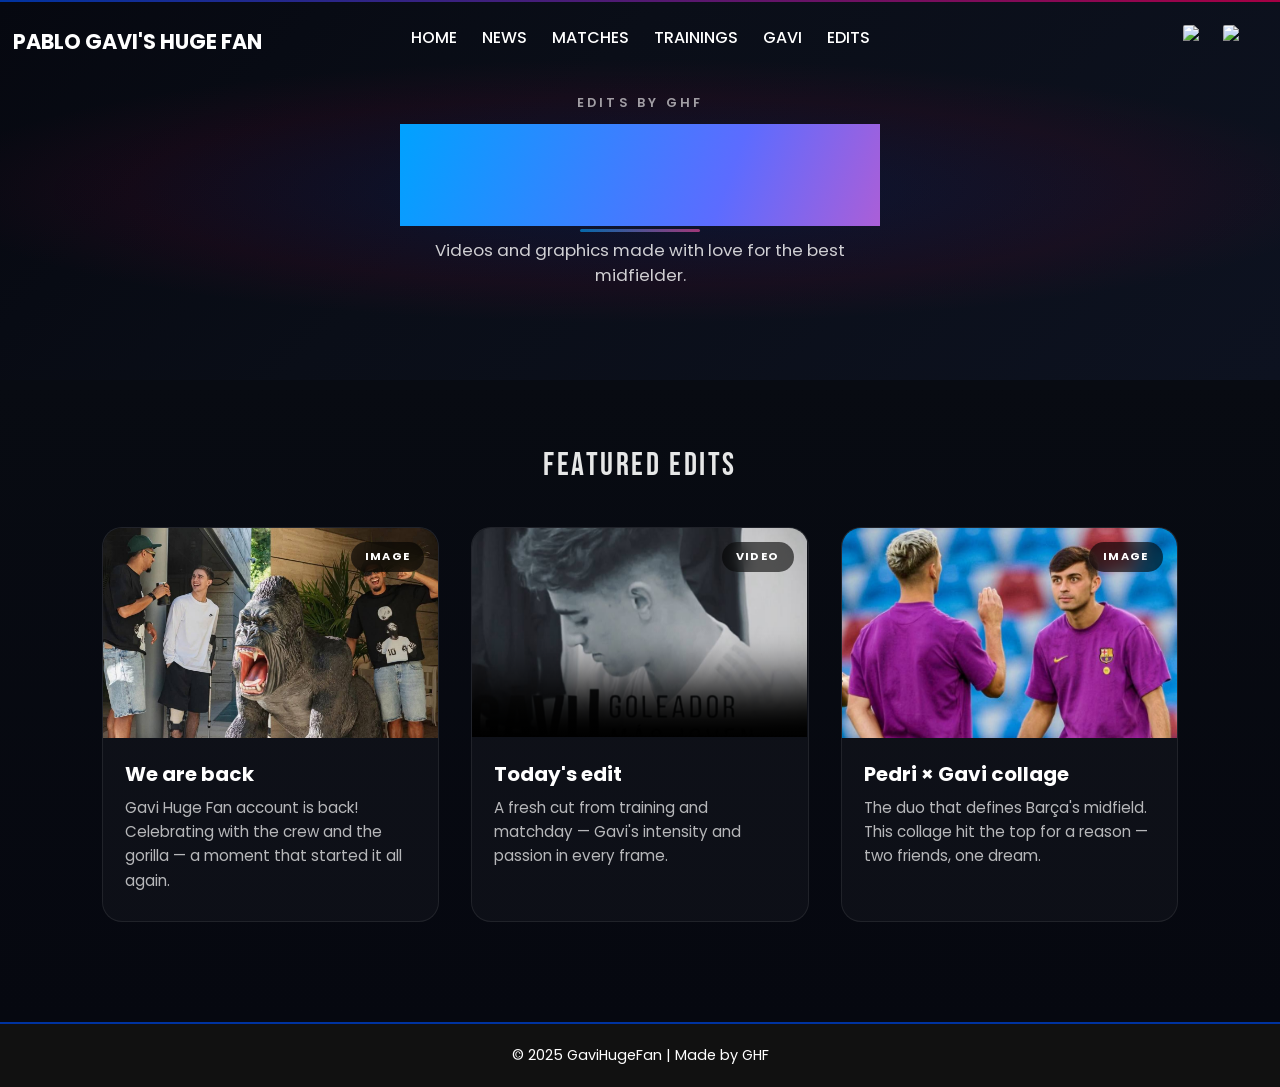
==== commit 365d6b5b: "Enhance edits page layout and content with new hero section, improved card design, and added transla" ====
--- a/edits.html
+++ b/edits.html
@@ -2,8 +2,10 @@
 <html lang="en">
 <head>
   <meta charset="UTF-8">
+  <meta name="viewport" content="width=device-width, initial-scale=1.0">
   <title>Edits | GaviHugeFan</title>
   <link rel="stylesheet" href="styles.css">
+  <link href="https://fonts.googleapis.com/css2?family=Bebas+Neue&family=Poppins:wght@400;500;600;700;800&display=swap" rel="stylesheet">
   <script defer src="script.js"></script>
 </head>
 
@@ -13,9 +15,6 @@
   <div class="site-title">
     <span data-i18n="siteTitle">PABLO GAVI'S HUGE FAN</span>
   </div>
-
-
-
   <nav class="nav-center">
     <ul class="nav-links">
       <li><a href="index.html" data-i18n="navHome">HOME</a></li>
@@ -25,49 +24,68 @@
       <li><a href="gavi.html" data-i18n="navGavi">GAVI</a></li>
       <li><a href="edits.html" data-i18n="navEdits">EDITS</a></li>
     </ul>
-
     <div class="flags">
-      <img src="https://flagcdn.com/es.svg" id="flag-es">
-      <img src="https://flagcdn.com/us.svg" id="flag-en">
+      <img src="https://flagcdn.com/es.svg" onclick="setLanguage('es')" class="flag" id="flag-es" alt="Spanish">
+      <img src="https://flagcdn.com/us.svg" onclick="setLanguage('en')" class="flag" id="flag-en" alt="English">
     </div>
   </nav>
 </header>
 
 <hr class="navbar-divider">
 
-<section class="page-header">
-  <h1 data-i18n="featuredEdits">Featured Edits</h1>
-</section>
-
-<section class="page-content">
-  <div class="cards-grid edits-grid">
-
-    <div class="edit-card">
-      <div class="edit-media">
-        <img src="images/account-back.jpg">
-      </div>
-      <p data-i18n="edit1Title">Gavi Huge Fan account is back!</p>
-    </div>
-
-    <div class="edit-card">
-      <div class="edit-media">
-        <video src="images/todays-edit.mp4" controls></video>
-      </div>
-      <p data-i18n="edit2Title">Today's edit</p>
-    </div>
-
-    <div class="edit-card">
-      <div class="edit-media">
-        <img src="images/pedri-x-gavi-collage.jpg">
-      </div>
-      <p data-i18n="edit3Title">Pedri x Gavi collage hits top</p>
-    </div>
-
+<section class="edits-hero">
+  <div class="edits-hero-overlay"></div>
+  <div class="edits-hero-inner">
+    <p class="edits-hero-kicker" data-i18n="editsHeroKicker">EDITS BY GHF</p>
+    <h1 class="edits-hero-title edits-hero-title--animated" data-i18n="editsHeroTitle">My edits for Gavi</h1>
+    <p class="edits-hero-subtitle" data-i18n="editsHeroSubtitle">Videos and graphics made with love for the best midfielder.</p>
   </div>
 </section>
 
-<footer>
-  <p>© 2025 GaviHugeFan</p>
+<section class="edits-content">
+  <div class="edits-inner">
+    <h2 class="edits-section-title" data-i18n="editsSectionTitle">Featured edits</h2>
+    <div class="edits-cards">
+
+      <article class="edit-card-v2">
+        <div class="edit-card-media">
+          <img src="images/account-back.jpg" alt="">
+          <span class="edit-card-tag" data-i18n="editTagImage">Image</span>
+        </div>
+        <div class="edit-card-body">
+          <h3 class="edit-card-name" data-i18n="edit1Name">We are back</h3>
+          <p class="edit-card-desc" data-i18n="edit1Desc">Gavi Huge Fan account is back! Celebrating with the crew and the gorilla — a moment that started it all again.</p>
+        </div>
+      </article>
+
+      <article class="edit-card-v2 edit-card-v2--video">
+        <div class="edit-card-media">
+          <video src="images/todays-edit.MOV" controls playsinline preload="metadata" poster="images/todays-edit.jpg"></video>
+          <span class="edit-card-tag" data-i18n="editTagVideo">Video</span>
+        </div>
+        <div class="edit-card-body">
+          <h3 class="edit-card-name" data-i18n="edit2Name">Today's edit</h3>
+          <p class="edit-card-desc" data-i18n="edit2Desc">A fresh cut from training and matchday — Gavi's intensity and passion in every frame.</p>
+        </div>
+      </article>
+
+      <article class="edit-card-v2">
+        <div class="edit-card-media">
+          <img src="images/pedri-x-gavi-collage.jpg" alt="">
+          <span class="edit-card-tag" data-i18n="editTagImage">Image</span>
+        </div>
+        <div class="edit-card-body">
+          <h3 class="edit-card-name" data-i18n="edit3Name">Pedri × Gavi collage</h3>
+          <p class="edit-card-desc" data-i18n="edit3Desc">The duo that defines Barça's midfield. This collage hit the top for a reason — two friends, one dream.</p>
+        </div>
+      </article>
+
+    </div>
+  </div>
+</section>
+
+<footer class="site-footer">
+  <p data-i18n="footerMadeBy">© 2025 GaviHugeFan | Made by GHF</p>
 </footer>
 
 </body>
--- a/styles.css
+++ b/styles.css
@@ -776,6 +776,201 @@
     color: #fff;
     background: rgba(15, 15, 15, 0.7);
     border-radius: 0 0 12px 12px;
+}
+
+/* ----- Edits page (full) ----- */
+.edits-hero {
+  position: relative;
+  min-height: 42vh;
+  display: flex;
+  align-items: center;
+  justify-content: center;
+  background: linear-gradient(135deg, #060810 0%, #0a0e18 40%, #0d1220 100%);
+  overflow: hidden;
+}
+
+.edits-hero::before {
+  content: '';
+  position: absolute;
+  inset: 0;
+  background: radial-gradient(ellipse 80% 50% at 50% 50%, rgba(0, 51, 160, 0.2) 0%, rgba(165, 0, 68, 0.08) 50%, transparent 70%);
+  pointer-events: none;
+}
+
+.edits-hero-overlay {
+  position: absolute;
+  inset: 0;
+  pointer-events: none;
+}
+
+.edits-hero-inner {
+  position: relative;
+  z-index: 1;
+  text-align: center;
+  padding: 60px 5%;
+}
+
+.edits-hero-kicker {
+  font-size: 0.8rem;
+  font-weight: 600;
+  letter-spacing: 0.25em;
+  text-transform: uppercase;
+  color: rgba(255, 255, 255, 0.6);
+  margin-bottom: 10px;
+}
+
+.edits-hero-title {
+  font-family: 'Bebas Neue', sans-serif;
+  font-size: clamp(2.4rem, 6vw, 4rem);
+  font-weight: 400;
+  letter-spacing: 0.04em;
+  margin-bottom: 12px;
+  background: linear-gradient(90deg, #00a2ff, #ff50ad);
+  -webkit-background-clip: text;
+  -webkit-text-fill-color: transparent;
+  background-clip: text;
+}
+
+.edits-hero-title--animated {
+  position: relative;
+  background: linear-gradient(110deg, #00a2ff 0%, #5c6cff 35%, #ff50ad 70%, #00d4aa 100%);
+  background-size: 200% auto;
+  animation: pressTitleGradient 6s ease-in-out infinite;
+}
+
+.edits-hero-title--animated::after {
+  content: '';
+  position: absolute;
+  left: 50%;
+  transform: translateX(-50%);
+  bottom: -6px;
+  width: 120px;
+  height: 3px;
+  background: linear-gradient(90deg, #00a2ff, #ff50ad);
+  border-radius: 2px;
+  opacity: 0.6;
+  animation: pressTitleShine 2.5s ease-in-out infinite;
+}
+
+.edits-hero-subtitle {
+  font-family: 'Poppins', sans-serif;
+  font-size: 1.05rem;
+  color: rgba(255, 255, 255, 0.8);
+  max-width: 480px;
+  margin: 0 auto;
+  line-height: 1.5;
+}
+
+.edits-content {
+  padding: 60px 8% 100px;
+  background: linear-gradient(180deg, #080b12 0%, #060810 100%);
+}
+
+.edits-inner {
+  max-width: 1100px;
+  margin: 0 auto;
+}
+
+.edits-section-title {
+  font-family: 'Bebas Neue', sans-serif;
+  font-size: clamp(1.6rem, 3vw, 2rem);
+  font-weight: 400;
+  letter-spacing: 0.08em;
+  color: rgba(255, 255, 255, 0.9);
+  margin-bottom: 36px;
+  text-align: center;
+}
+
+.edits-cards {
+  display: grid;
+  grid-template-columns: repeat(auto-fit, minmax(320px, 1fr));
+  gap: 32px;
+}
+
+.edit-card-v2 {
+  border-radius: 20px;
+  overflow: hidden;
+  background: rgba(255, 255, 255, 0.03);
+  border: 1px solid rgba(255, 255, 255, 0.08);
+  transition: transform 0.35s ease, box-shadow 0.4s ease;
+  display: flex;
+  flex-direction: column;
+}
+
+.edit-card-v2:hover {
+  transform: translateY(-8px);
+  box-shadow: 0 24px 56px rgba(0, 0, 0, 0.4),
+              0 0 40px rgba(0, 162, 255, 0.15),
+              0 0 30px rgba(255, 80, 173, 0.1);
+}
+
+.edit-card-media {
+  position: relative;
+  width: 100%;
+  aspect-ratio: 16 / 10;
+  overflow: hidden;
+  background: #0a0a0c;
+}
+
+.edit-card-media img,
+.edit-card-media video {
+  width: 100%;
+  height: 100%;
+  object-fit: cover;
+  display: block;
+}
+
+.edit-card-tag {
+  position: absolute;
+  top: 14px;
+  right: 14px;
+  padding: 6px 14px;
+  font-size: 0.7rem;
+  font-weight: 700;
+  letter-spacing: 0.12em;
+  text-transform: uppercase;
+  color: #fff;
+  background: rgba(0, 0, 0, 0.6);
+  border-radius: 999px;
+  backdrop-filter: blur(8px);
+}
+
+.edit-card-body {
+  padding: 24px 22px 28px;
+  flex: 1;
+  display: flex;
+  flex-direction: column;
+  gap: 10px;
+}
+
+.edit-card-name {
+  font-family: 'Poppins', sans-serif;
+  font-size: 1.25rem;
+  font-weight: 700;
+  color: #fff;
+  margin: 0;
+  line-height: 1.2;
+}
+
+.edit-card-desc {
+  font-family: 'Poppins', sans-serif;
+  font-size: 0.95rem;
+  line-height: 1.6;
+  color: rgba(255, 255, 255, 0.7);
+  margin: 0;
+}
+
+@media (max-width: 700px) {
+  .edits-cards {
+    grid-template-columns: 1fr;
+    gap: 24px;
+  }
+  .edits-hero {
+    min-height: 36vh;
+  }
+  .edits-content {
+    padding: 40px 6% 80px;
+  }
 }
 
 .stats-grid {
@@ -2366,8 +2561,7 @@
     box-shadow: 0 0 18px rgba(0, 180, 255, 0.8);
 }
 
-.bio-timeline::after {
-    content: "GAVI'S PATH";
+.bio-timeline-label {
     position: absolute;
     bottom: -65px;
     left: 50%;
@@ -3506,63 +3700,908 @@
   color: rgba(255, 255, 255, 0.5);
 }
 
+.press-conf-list-header {
+  text-align: center;
+  padding: 80px 8vw 50px;
+  position: relative;
+  z-index: 1;
+  overflow: hidden;
+}
+
+.press-conf-list-header-bg {
+  position: absolute;
+  inset: -20%;
+  z-index: -1;
+  background: radial-gradient(ellipse 80% 60% at 50% 50%, rgba(0, 51, 160, 0.25) 0%, rgba(165, 0, 68, 0.12) 40%, transparent 70%);
+  pointer-events: none;
+}
+
+.press-conf-list-title {
+  font-family: 'Bebas Neue', sans-serif;
+  font-size: clamp(2.8rem, 6vw, 4.2rem);
+  font-weight: 400;
+  text-transform: uppercase;
+  letter-spacing: 0.08em;
+  margin-bottom: 14px;
+  position: relative;
+  display: inline-block;
+}
+
+.press-conf-list-title--animated {
+  background: linear-gradient(110deg, #00a2ff 0%, #5c6cff 35%, #ff50ad 70%, #00d4aa 100%);
+  background-size: 200% auto;
+  -webkit-background-clip: text;
+  -webkit-text-fill-color: transparent;
+  background-clip: text;
+  animation: pressTitleGradient 6s ease-in-out infinite;
+}
+
+@keyframes pressTitleGradient {
+  0%, 100% { background-position: 0% center; }
+  50% { background-position: 100% center; }
+}
+
+.press-conf-list-title--animated::after {
+  content: '';
+  position: absolute;
+  left: 0;
+  right: 0;
+  bottom: -4px;
+  height: 3px;
+  background: linear-gradient(90deg, #00a2ff, #ff50ad);
+  border-radius: 2px;
+  opacity: 0.6;
+  animation: pressTitleShine 2.5s ease-in-out infinite;
+}
+
+@keyframes pressTitleShine {
+  0%, 100% { opacity: 0.4; transform: scaleX(0.95); }
+  50% { opacity: 0.8; transform: scaleX(1); }
+}
+
+.press-conf-list-subtitle {
+  font-size: 1.05rem;
+  opacity: 0.9;
+  max-width: 520px;
+  margin: 0 auto;
+  letter-spacing: 0.02em;
+}
+
+.press-conf-block {
+  position: relative;
+}
+
+.press-conf-block + .press-conf-block {
+  margin-top: 0;
+}
+
+.press-quote-section--dark {
+  background: radial-gradient(
+      circle at top,
+      rgba(60, 50, 120, 0.18),
+      rgba(0, 0, 0, 0.9)
+    ),
+    #06050a;
+}
+
+.press-source {
+  font-size: 0.85rem;
+  color: rgba(255, 255, 255, 0.5);
+  margin-top: 32px;
+  padding-top: 20px;
+  padding-left: 20px;
+  border-top: 1px solid rgba(255, 255, 255, 0.08);
+  font-style: italic;
+}
+
+.press-transcript p,
+.press-transcript .transcript-title,
+.press-transcript .press-source {
+  opacity: 1;
+}
+
+.press-transcript.in-view .transcript-title {
+  animation: pressTranscriptReveal 0.5s ease 0.05s forwards;
+}
+
+.press-transcript.in-view p {
+  opacity: 0;
+  transform: translateY(16px);
+  animation: pressTranscriptReveal 0.55s ease forwards;
+}
+
+.press-transcript.in-view p:nth-of-type(1) { animation-delay: 0.12s; }
+.press-transcript.in-view p:nth-of-type(2) { animation-delay: 0.22s; }
+.press-transcript.in-view p:nth-of-type(3) { animation-delay: 0.32s; }
+.press-transcript.in-view p:nth-of-type(4) { animation-delay: 0.42s; }
+.press-transcript.in-view p:nth-of-type(5) { animation-delay: 0.52s; }
+.press-transcript.in-view p:nth-of-type(6) { animation-delay: 0.62s; }
+.press-transcript.in-view .press-source { animation-delay: 0.72s; }
+
+.press-transcript.in-view .transcript-title {
+  opacity: 0;
+  transform: translateY(12px);
+}
+
+.press-transcript.in-view .press-source {
+  opacity: 0;
+  transform: translateY(12px);
+  animation: pressTranscriptReveal 0.5s ease 0.72s forwards;
+}
+
+@keyframes pressTranscriptReveal {
+  to { opacity: 1; transform: translateY(0); }
+}
+
 .press-transcript-wrap {
-  background: #ffffff;
-  padding: 110px 8vw 140px;
+  padding: 80px 8vw 100px;
+  position: relative;
+  overflow: hidden;
+}
+
+.press-hex-layer {
+  position: absolute;
+  inset: 0;
+  background-image: url("images/press-hex-pattern.svg");
+  background-size: 280px;
+  opacity: 0.35;
+  z-index: 0;
+  pointer-events: none;
+  animation: pressHexMove 25s linear infinite;
+}
+
+.press-hex-layer--2 {
+  background-image: url("images/press-hex-pattern.svg");
+  background-size: 320px;
+  opacity: 0.2;
+  animation-direction: reverse;
+  animation-duration: 20s;
+}
+
+@keyframes pressHexMove {
+  from { background-position: 0 0; }
+  to   { background-position: 600px 400px; }
+}
+
+.press-transcript-wrap::before {
+  content: '';
+  position: absolute;
+  inset: 0;
+  z-index: 1;
+  background: radial-gradient(ellipse 100% 80% at 50% 0%, rgba(0, 51, 160, 0.08) 0%, transparent 50%);
+  pointer-events: none;
 }
 
 .press-transcript {
   max-width: 720px;
   margin: 0 auto;
   position: relative;
-  color: #111;
+  z-index: 2;
+  padding: 48px 44px 52px;
+  background: rgba(255, 255, 255, 0.03);
+  border: 1px solid rgba(255, 255, 255, 0.08);
+  border-radius: 20px;
+  box-shadow: 0 25px 60px rgba(0, 0, 0, 0.35),
+              0 0 0 1px rgba(0, 162, 255, 0.1) inset,
+              0 0 40px rgba(0, 51, 160, 0.15),
+              0 0 40px rgba(165, 0, 68, 0.08);
   font-family: 'Poppins', sans-serif;
+  color: rgba(255, 255, 255, 0.92);
+  transition: transform 0.35s ease, box-shadow 0.35s ease;
+}
+
+.press-transcript:hover {
+  transform: translateY(-2px);
+  box-shadow: 0 30px 70px rgba(0, 0, 0, 0.4),
+              0 0 0 1px rgba(0, 162, 255, 0.15) inset,
+              0 0 50px rgba(0, 51, 160, 0.2),
+              0 0 50px rgba(165, 0, 68, 0.12);
 }
 
 .press-transcript::before {
   content: "";
   position: absolute;
   top: 0;
-  left: -30px;
-  width: 4px;
-  height: 120px;
-  background: linear-gradient(
-    180deg,
-    #0046ff,
-    #a50044
-  );
-  border-radius: 2px;
+  left: 0;
+  width: 5px;
+  height: 100%;
+  background: linear-gradient(180deg, #00a2ff, #ff50ad);
+  border-radius: 20px 0 0 20px;
+  box-shadow: 0 0 20px rgba(0, 162, 255, 0.5);
 }
 
 .transcript-title {
-  font-size: 1.15rem;
+  font-size: 0.9rem;
   font-weight: 700;
-  letter-spacing: 0.12em;
+  letter-spacing: 0.2em;
   text-transform: uppercase;
-  margin-bottom: 36px;
-  color: #333;
+  margin-bottom: 32px;
+  color: rgba(255, 255, 255, 0.7);
+  padding-left: 20px;
+  border-left: 3px solid rgba(0, 162, 255, 0.6);
 }
 
 .press-transcript p {
   font-size: 1.05rem;
   line-height: 1.9;
-  margin-bottom: 26px;
-  color: #1a1a1a;
+  margin-bottom: 24px;
+  color: rgba(255, 255, 255, 0.9);
+  padding-left: 20px;
 }
 
 .press-transcript p em,
 .press-transcript p strong {
   font-weight: 600;
-  color: #000;
+  color: #fff;
+}
+
+.press-quote-card {
+  max-width: 820px;
+  margin: 80px auto 120px;
+  padding: 0 8vw;
+}
+
+.press-quote-card-inner {
+  background: rgba(255, 255, 255, 0.04);
+  border: 1px solid rgba(255, 255, 255, 0.12);
+  border-radius: 20px;
+  padding: 48px 44px;
+  box-shadow: 0 20px 50px rgba(0, 0, 0, 0.4),
+              0 0 30px rgba(0, 136, 255, 0.2),
+              0 0 30px rgba(255, 0, 92, 0.15);
+  transition: transform 0.35s ease, box-shadow 0.4s ease;
+}
+
+.press-quote-card-inner:hover {
+  transform: translateY(-4px);
+  box-shadow: 0 24px 60px rgba(0, 0, 0, 0.5),
+              0 0 40px rgba(0, 136, 255, 0.35),
+              0 0 40px rgba(255, 0, 92, 0.25);
+}
+
+.press-quote-card-kicker {
+  font-size: 0.8rem;
+  letter-spacing: 0.2em;
+  text-transform: uppercase;
+  opacity: 0.8;
+  margin-bottom: 14px;
+}
+
+.press-quote-card-title {
+  font-size: clamp(1.4rem, 2.5vw, 1.9rem);
+  font-weight: 800;
+  line-height: 1.2;
+  margin-bottom: 24px;
+  background: linear-gradient(90deg, #00a2ff, #ff50ad);
+  -webkit-background-clip: text;
+  -webkit-text-fill-color: transparent;
+}
+
+.press-quote-card-quote {
+  font-size: 1.15rem;
+  line-height: 1.75;
+  color: rgba(255, 255, 255, 0.92);
+  margin: 0 0 20px 0;
+  padding-left: 20px;
+  border-left: 4px solid;
+  border-image: linear-gradient(180deg, #00a2ff, #ff50ad) 1;
+  font-style: italic;
+}
+
+.press-quote-card-meta {
+  font-size: 0.9rem;
+  opacity: 0.75;
+  margin-bottom: 8px;
+}
+
+.press-quote-card-source {
+  font-size: 0.8rem;
+  color: rgba(255, 255, 255, 0.5);
+  font-style: italic;
 }
 
 @media (max-width: 600px) {
   .press-transcript-wrap {
-    padding: 80px 6vw 100px;
-  }
-
-  .press-transcript::before {
-    left: -16px;
-    height: 90px;
+    padding: 60px 5vw 80px;
+  }
+
+  .press-transcript {
+    padding: 32px 24px 36px;
+  }
+
+  .press-conf-list-header {
+    padding: 50px 6vw 40px;
+  }
+
+  .press-quote-card {
+    margin: 50px auto 80px;
+    padding: 0 5vw;
+  }
+
+  .press-quote-card-inner {
+    padding: 32px 24px;
+  }
+}
+
+/* ----- Awards & Honors ----- */
+.awards-section {
+  position: relative;
+  padding: 100px 8% 120px;
+  background: linear-gradient(180deg, #060810 0%, #0a0e18 45%, #080b14 100%);
+  color: #fff;
+  overflow: hidden;
+}
+
+.awards-bg-deco {
+  position: absolute;
+  inset: 0;
+  z-index: 0;
+  pointer-events: none;
+  overflow: hidden;
+}
+
+.awards-bg-title {
+  position: absolute;
+  left: -15%;
+  top: 50%;
+  transform: translateY(-50%);
+  font-family: 'Bebas Neue', sans-serif;
+  font-size: clamp(8rem, 22vw, 20rem);
+  font-weight: 400;
+  letter-spacing: 0.08em;
+  color: rgba(255, 255, 255, 0.04);
+  white-space: nowrap;
+  text-transform: uppercase;
+  animation: awardsBgTitleSlide 25s ease-in-out infinite;
+  text-shadow: 0 0 80px rgba(0, 162, 255, 0.15);
+}
+
+.awards-bg-medal {
+  position: absolute;
+  width: clamp(140px, 28vw, 320px);
+  height: auto;
+  right: 8%;
+  top: 50%;
+  transform: translateY(-50%) translateX(0) rotate(0deg);
+  opacity: 0.12;
+  object-fit: contain;
+  object-position: center;
+  filter: drop-shadow(0 24px 48px rgba(0, 0, 0, 0.5))
+          drop-shadow(0 12px 24px rgba(0, 0, 0, 0.4))
+          drop-shadow(0 0 40px rgba(180, 140, 60, 0.15));
+  animation: awardsBgMedalRandom 32s ease-in-out infinite;
+}
+
+@keyframes awardsBgMedalRandom {
+  0% {
+    transform: translateY(-50%) translateX(0) rotate(0deg);
+  }
+  15% {
+    transform: translateY(-58%) translateX(-12vw) rotate(-8deg);
+  }
+  30% {
+    transform: translateY(-42%) translateX(-28vw) rotate(5deg);
+  }
+  45% {
+    transform: translateY(-55%) translateX(-48vw) rotate(-4deg);
+  }
+  60% {
+    transform: translateY(-45%) translateX(-70vw) rotate(10deg);
+  }
+  75% {
+    transform: translateY(-52%) translateX(-95vw) rotate(-6deg);
+  }
+  90% {
+    transform: translateY(-48%) translateX(-118vw) rotate(3deg);
+  }
+  100% {
+    transform: translateY(-50%) translateX(-140vw) rotate(0deg);
+  }
+}
+
+@keyframes awardsBgTitleSlide {
+  0% {
+    left: -15%;
+    transform: translateY(-50%);
+    opacity: 0.03;
+    text-shadow: 0 0 60px rgba(0, 162, 255, 0.08);
+  }
+  15% {
+    opacity: 0.06;
+    text-shadow: 0 0 100px rgba(0, 162, 255, 0.2);
+  }
+  50% {
+    left: 50%;
+    transform: translate(-50%, -50%);
+    opacity: 0.05;
+    text-shadow: 0 0 120px rgba(255, 80, 173, 0.15);
+  }
+  85% {
+    opacity: 0.06;
+    text-shadow: 0 0 100px rgba(0, 162, 255, 0.2);
+  }
+  100% {
+    left: 115%;
+    transform: translateY(-50%);
+    opacity: 0.03;
+    text-shadow: 0 0 60px rgba(0, 162, 255, 0.08);
+  }
+}
+
+.awards-inner {
+  position: relative;
+  z-index: 1;
+  max-width: 1200px;
+  margin: 0 auto;
+}
+
+.awards-header {
+  text-align: center;
+  margin-bottom: 56px;
+  position: relative;
+}
+
+.awards-kicker {
+  font-size: 0.8rem;
+  font-weight: 600;
+  letter-spacing: 0.25em;
+  text-transform: uppercase;
+  color: rgba(255, 255, 255, 0.6);
+  margin-bottom: 12px;
+}
+
+.awards-title {
+  font-family: 'Bebas Neue', sans-serif;
+  font-size: clamp(2.2rem, 4vw, 3.2rem);
+  font-weight: 400;
+  letter-spacing: 0.02em;
+  margin-bottom: 14px;
+  position: relative;
+  display: inline-block;
+  text-transform: uppercase;
+}
+
+.awards-title--animated {
+  background: linear-gradient(110deg, #00a2ff 0%, #5c6cff 35%, #ff50ad 70%, #00d4aa 100%);
+  background-size: 200% auto;
+  -webkit-background-clip: text;
+  -webkit-text-fill-color: transparent;
+  background-clip: text;
+  animation: pressTitleGradient 6s ease-in-out infinite;
+}
+
+.awards-title--animated::after {
+  content: '';
+  position: absolute;
+  left: 0;
+  right: 0;
+  bottom: -4px;
+  height: 3px;
+  background: linear-gradient(90deg, #00a2ff, #ff50ad);
+  border-radius: 2px;
+  opacity: 0.6;
+  animation: pressTitleShine 2.5s ease-in-out infinite;
+}
+
+.awards-subtitle {
+  font-family: 'Poppins', sans-serif;
+  font-size: 1.05rem;
+  color: rgba(255, 255, 255, 0.75);
+  max-width: 520px;
+  margin: 0 auto;
+  line-height: 1.6;
+}
+
+.awards-grid {
+  display: grid;
+  grid-template-columns: repeat(3, 1fr);
+  gap: 24px;
+}
+
+.award-card {
+  position: relative;
+  padding: 28px 24px;
+  background: rgba(255, 255, 255, 0.03);
+  border: 1px solid rgba(255, 255, 255, 0.08);
+  border-radius: 18px;
+  text-align: center;
+  transition: transform 0.4s cubic-bezier(0.34, 1.56, 0.64, 1), box-shadow 0.4s ease, border-color 0.3s ease;
+  box-shadow: 0 12px 40px rgba(0, 0, 0, 0.25);
+}
+
+.award-card::before {
+  content: '';
+  position: absolute;
+  inset: -2px;
+  border-radius: 20px;
+  padding: 2px;
+  background: linear-gradient(135deg, #00a2ff, #5c6cff, #ff50ad, #00d4aa, #00a2ff);
+  background-size: 300% 300%;
+  -webkit-mask: linear-gradient(#fff 0 0) content-box, linear-gradient(#fff 0 0);
+  mask: linear-gradient(#fff 0 0) content-box, linear-gradient(#fff 0 0);
+  -webkit-mask-composite: xor;
+  mask-composite: exclude;
+  opacity: 0;
+  transition: opacity 0.4s ease;
+  z-index: 0;
+  animation: awardBorderFlow 4s linear infinite paused;
+}
+
+.award-card:hover::before {
+  opacity: 1;
+  animation-play-state: running;
+}
+
+@keyframes awardBorderFlow {
+  0% { background-position: 0% 50%; }
+  100% { background-position: 300% 50%; }
+}
+
+.award-card:hover {
+  transform: translateY(-8px) scale(1.02);
+  border-color: transparent;
+  box-shadow: 0 24px 56px rgba(0, 0, 0, 0.4),
+              0 0 40px rgba(0, 162, 255, 0.25),
+              0 0 40px rgba(255, 80, 173, 0.2),
+              0 0 60px rgba(0, 212, 170, 0.15);
+}
+
+.award-card:hover .award-icon {
+  transform: scale(1.15);
+  filter: drop-shadow(0 0 12px rgba(0, 162, 255, 0.6));
+}
+
+.award-card:hover .award-name {
+  background: linear-gradient(110deg, #00a2ff, #ff50ad);
+  -webkit-background-clip: text;
+  -webkit-text-fill-color: transparent;
+  background-clip: text;
+  filter: drop-shadow(0 0 20px rgba(0, 162, 255, 0.3));
+}
+
+.award-card:hover .award-year {
+  color: #00d4aa;
+  text-shadow: 0 0 12px rgba(0, 212, 170, 0.5);
+}
+
+.award-card > * {
+  position: relative;
+  z-index: 1;
+}
+
+.award-icon {
+  font-size: 2.2rem;
+  margin-bottom: 12px;
+  line-height: 1;
+  transition: transform 0.4s cubic-bezier(0.34, 1.56, 0.64, 1), filter 0.4s ease;
+}
+
+.award-icon--trophy {
+  display: inline-block;
+}
+
+.award-year {
+  display: block;
+  font-size: 0.75rem;
+  font-weight: 600;
+  letter-spacing: 0.15em;
+  color: rgba(0, 162, 255, 0.9);
+  margin-bottom: 8px;
+  transition: color 0.4s ease, text-shadow 0.4s ease;
+}
+
+.award-name {
+  font-family: 'Poppins', sans-serif;
+  font-size: 1.15rem;
+  font-weight: 700;
+  color: #fff;
+  margin: 0 0 6px 0;
+  transition: filter 0.4s ease;
+}
+
+.award-desc {
+  font-size: 0.9rem;
+  color: rgba(255, 255, 255, 0.65);
+  margin: 0;
+  line-height: 1.4;
+}
+
+@media (max-width: 900px) {
+  .awards-grid {
+    grid-template-columns: repeat(2, 1fr);
+  }
+}
+
+@media (max-width: 520px) {
+  .awards-section {
+    padding: 70px 6% 90px;
+  }
+  .awards-grid {
+    grid-template-columns: 1fr;
+    gap: 16px;
+  }
+  .award-card {
+    padding: 22px 20px;
+  }
+}
+
+/* ----- What they say (Quotes) ----- */
+.quotes-section {
+  position: relative;
+  padding: 100px 8% 120px;
+  background: linear-gradient(0deg, #060810 0%, #0a0e18 35%, #070a12 100%);
+  color: #fff;
+  overflow: hidden;
+}
+
+.quotes-bg-deco {
+  position: absolute;
+  inset: 0;
+  z-index: 0;
+  pointer-events: none;
+  overflow: hidden;
+}
+
+.quotes-bg-ball {
+  position: absolute;
+  width: clamp(200px, 38vw, 420px);
+  height: auto;
+  left: 50%;
+  top: 50%;
+  transform: translate(-50%, -50%);
+  opacity: 0.14;
+  object-fit: contain;
+  filter: drop-shadow(0 28px 56px rgba(0, 0, 0, 0.55))
+          drop-shadow(0 14px 28px rgba(0, 0, 0, 0.4))
+          drop-shadow(0 0 50px rgba(0, 162, 255, 0.12));
+  animation: quotesBgBallFloat 18s ease-in-out infinite;
+}
+
+@keyframes quotesBgBallFloat {
+  0%, 100% {
+    transform: translate(-50%, -50%) translateX(-35vw) rotate(0deg);
+    opacity: 0.12;
+  }
+  25% {
+    transform: translate(-50%, -50%) translateX(0) translateY(-5vh) rotate(15deg);
+    opacity: 0.16;
+  }
+  50% {
+    transform: translate(-50%, -50%) translateX(30vw) translateY(3vh) rotate(-10deg);
+    opacity: 0.14;
+  }
+  75% {
+    transform: translate(-50%, -50%) translateX(-15vw) translateY(4vh) rotate(8deg);
+    opacity: 0.15;
+  }
+}
+
+.quotes-inner {
+  position: relative;
+  z-index: 1;
+  max-width: 1100px;
+  margin: 0 auto;
+}
+
+.quotes-header {
+  text-align: center;
+  margin-bottom: 56px;
+  position: relative;
+}
+
+.quotes-kicker {
+  font-size: 0.8rem;
+  font-weight: 600;
+  letter-spacing: 0.25em;
+  text-transform: uppercase;
+  color: rgba(255, 255, 255, 0.6);
+  margin-bottom: 12px;
+}
+
+.quotes-title {
+  font-family: 'Bebas Neue', sans-serif;
+  font-size: clamp(2.2rem, 4vw, 3.2rem);
+  font-weight: 400;
+  letter-spacing: 0.02em;
+  margin-bottom: 14px;
+  position: relative;
+  display: inline-block;
+  text-transform: uppercase;
+}
+
+.quotes-title--animated {
+  background: linear-gradient(110deg, #ff50ad 0%, #5c6cff 35%, #00a2ff 70%, #00d4aa 100%);
+  background-size: 200% auto;
+  -webkit-background-clip: text;
+  -webkit-text-fill-color: transparent;
+  background-clip: text;
+  animation: pressTitleGradient 6s ease-in-out infinite;
+}
+
+.quotes-title--animated::after {
+  content: '';
+  position: absolute;
+  left: 0;
+  right: 0;
+  bottom: -4px;
+  height: 3px;
+  background: linear-gradient(90deg, #ff50ad, #00a2ff);
+  border-radius: 2px;
+  opacity: 0.6;
+  animation: pressTitleShine 2.5s ease-in-out infinite;
+}
+
+.quotes-subtitle {
+  font-family: 'Poppins', sans-serif;
+  font-size: 1.05rem;
+  color: rgba(255, 255, 255, 0.75);
+  max-width: 480px;
+  margin: 0 auto;
+  line-height: 1.6;
+}
+
+.quotes-grid {
+  display: grid;
+  grid-template-columns: repeat(2, 1fr);
+  gap: 28px;
+}
+
+.quote-card {
+  margin: 0;
+  padding: 32px 28px 28px;
+  background: rgba(255, 255, 255, 0.03);
+  border: 1px solid rgba(255, 255, 255, 0.08);
+  border-radius: 20px;
+  box-shadow: 0 16px 48px rgba(0, 0, 0, 0.3);
+  transition: transform 0.4s cubic-bezier(0.34, 1.56, 0.64, 1), box-shadow 0.4s ease;
+  position: relative;
+  padding-left: 36px;
+  display: flex;
+  flex-direction: column;
+  min-height: 220px;
+}
+
+.quote-card::before {
+  content: "";
+  position: absolute;
+  left: 0;
+  top: 24px;
+  bottom: 24px;
+  width: 4px;
+  border-radius: 4px 0 0 4px;
+  background: linear-gradient(180deg, #00a2ff, #ff50ad);
+  box-shadow: 0 0 12px rgba(0, 162, 255, 0.4);
+  z-index: 1;
+  transition: box-shadow 0.4s ease, width 0.3s ease;
+}
+
+.quote-card::after {
+  content: '';
+  position: absolute;
+  inset: -2px;
+  border-radius: 22px;
+  padding: 2px;
+  background: linear-gradient(135deg, #00a2ff, #5c6cff, #ff50ad, #00d4aa, #00a2ff);
+  background-size: 300% 300%;
+  -webkit-mask: linear-gradient(#fff 0 0) content-box, linear-gradient(#fff 0 0);
+  mask: linear-gradient(#fff 0 0) content-box, linear-gradient(#fff 0 0);
+  -webkit-mask-composite: xor;
+  mask-composite: exclude;
+  opacity: 0;
+  transition: opacity 0.4s ease;
+  z-index: 0;
+  animation: awardBorderFlow 4s linear infinite paused;
+}
+
+.quote-card:hover::after {
+  opacity: 1;
+  animation-play-state: running;
+}
+
+.quote-card:hover {
+  transform: translateY(-6px) scale(1.02);
+  box-shadow: 0 24px 56px rgba(0, 0, 0, 0.35),
+              0 0 40px rgba(0, 162, 255, 0.2),
+              0 0 40px rgba(255, 80, 173, 0.2),
+              0 0 60px rgba(0, 212, 170, 0.12);
+}
+
+.quote-card:hover::before {
+  box-shadow: 0 0 20px rgba(0, 162, 255, 0.7), 0 0 16px rgba(255, 80, 173, 0.5);
+}
+
+.quote-card .quote-text,
+.quote-card .quote-attribution {
+  position: relative;
+  z-index: 1;
+}
+
+.quote-card:hover .quote-text {
+  color: #fff;
+  text-shadow: 0 0 24px rgba(255, 255, 255, 0.15);
+}
+
+.quote-card:hover .quote-name {
+  background: linear-gradient(110deg, #00a2ff, #ff50ad);
+  -webkit-background-clip: text;
+  -webkit-text-fill-color: transparent;
+  background-clip: text;
+  filter: drop-shadow(0 0 16px rgba(0, 162, 255, 0.4));
+}
+
+.quote-card:hover {
+  transform: translateY(-4px);
+  box-shadow: 0 24px 56px rgba(0, 0, 0, 0.35),
+              0 0 40px rgba(0, 51, 160, 0.12),
+              0 0 30px rgba(255, 80, 173, 0.08);
+}
+
+.quote-text {
+  font-family: 'Poppins', sans-serif;
+  font-size: 1.05rem;
+  line-height: 1.75;
+  color: rgba(255, 255, 255, 0.92);
+  margin: 0 0 20px 0;
+  font-style: italic;
+  flex: 1 1 auto;
+}
+
+.quote-attribution {
+  display: flex;
+  flex-direction: row;
+  align-items: center;
+  justify-content: center;
+  gap: 14px;
+  margin-top: auto;
+  padding-top: 8px;
+}
+
+.quote-avatar {
+  flex-shrink: 0;
+  width: 48px;
+  height: 48px;
+  border-radius: 50%;
+  object-fit: cover;
+  border: 2px solid rgba(255, 255, 255, 0.15);
+  box-shadow: 0 4px 12px rgba(0, 0, 0, 0.3);
+}
+
+.quote-avatar--crest {
+  object-fit: contain;
+  background: rgba(255, 255, 255, 0.08);
+  padding: 4px;
+}
+
+.quote-attribution-text {
+  display: flex;
+  flex-direction: column;
+  gap: 2px;
+  text-align: center;
+}
+
+.quote-name {
+  font-size: 1rem;
+  font-weight: 700;
+  color: #fff;
+  font-style: normal;
+  display: inline-block;
+  transition: filter 0.4s ease;
+}
+
+.quote-role {
+  font-size: 0.85rem;
+  color: rgba(255, 255, 255, 0.55);
+}
+
+@media (max-width: 768px) {
+  .quotes-grid {
+    grid-template-columns: 1fr;
+    gap: 20px;
+  }
+  .quotes-section {
+    padding: 70px 6% 90px;
+  }
+  .quote-card {
+    padding: 26px 22px 22px;
   }
 }
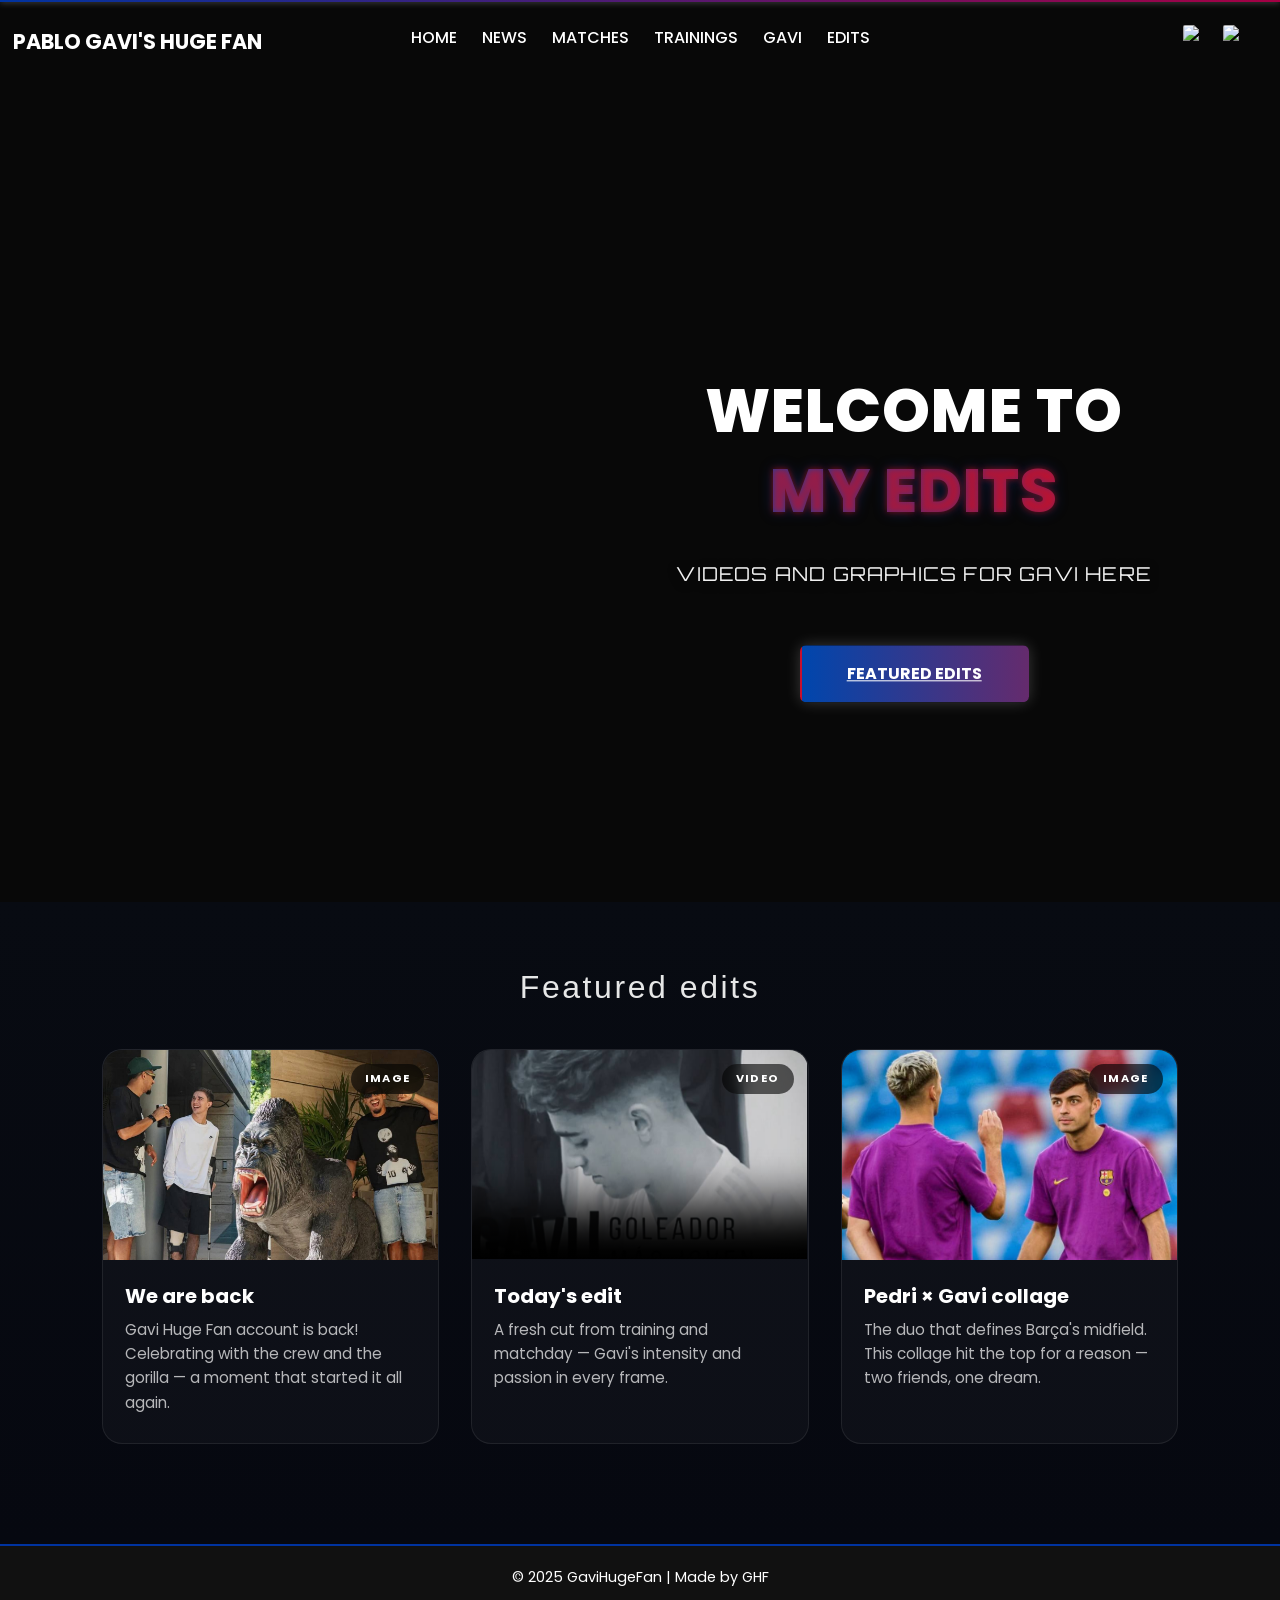
==== commit 329740f3: "Refactor edits page with new hero section, update translations for improved user engagement, and enh" ====
--- a/edits.html
+++ b/edits.html
@@ -5,7 +5,8 @@
   <meta name="viewport" content="width=device-width, initial-scale=1.0">
   <title>Edits | GaviHugeFan</title>
   <link rel="stylesheet" href="styles.css">
-  <link href="https://fonts.googleapis.com/css2?family=Bebas+Neue&family=Poppins:wght@400;500;600;700;800&display=swap" rel="stylesheet">
+  <link href="https://fonts.googleapis.com/css2?family=Poppins:wght@400;500;600;700;800&display=swap" rel="stylesheet">
+  <link href="https://fonts.googleapis.com/css2?family=Orbitron:wght@400;700&display=swap" rel="stylesheet">
   <script defer src="script.js"></script>
 </head>
 
@@ -33,16 +34,18 @@
 
 <hr class="navbar-divider">
 
-<section class="edits-hero">
-  <div class="edits-hero-overlay"></div>
-  <div class="edits-hero-inner">
-    <p class="edits-hero-kicker" data-i18n="editsHeroKicker">EDITS BY GHF</p>
-    <h1 class="edits-hero-title edits-hero-title--animated" data-i18n="editsHeroTitle">My edits for Gavi</h1>
-    <p class="edits-hero-subtitle" data-i18n="editsHeroSubtitle">Videos and graphics made with love for the best midfielder.</p>
+<section class="hero">
+  <img src="images/edits-hero.png" alt="" class="hero-image">
+
+  <div class="hero-content">
+    <h1 class="welcome" data-i18n="editsWelcome">WELCOME TO</h1>
+    <h1 class="main-title" data-i18n="editsMainTitle">MY EDITS</h1>
+    <p class="subtext" data-i18n="editsSubtext">Videos and graphics for Gavi here</p>
+    <a href="#featured-edits" class="hero-btn" data-i18n="editsHeroBtn">FEATURED EDITS</a>
   </div>
 </section>
 
-<section class="edits-content">
+<section id="featured-edits" class="edits-content">
   <div class="edits-inner">
     <h2 class="edits-section-title" data-i18n="editsSectionTitle">Featured edits</h2>
     <div class="edits-cards">
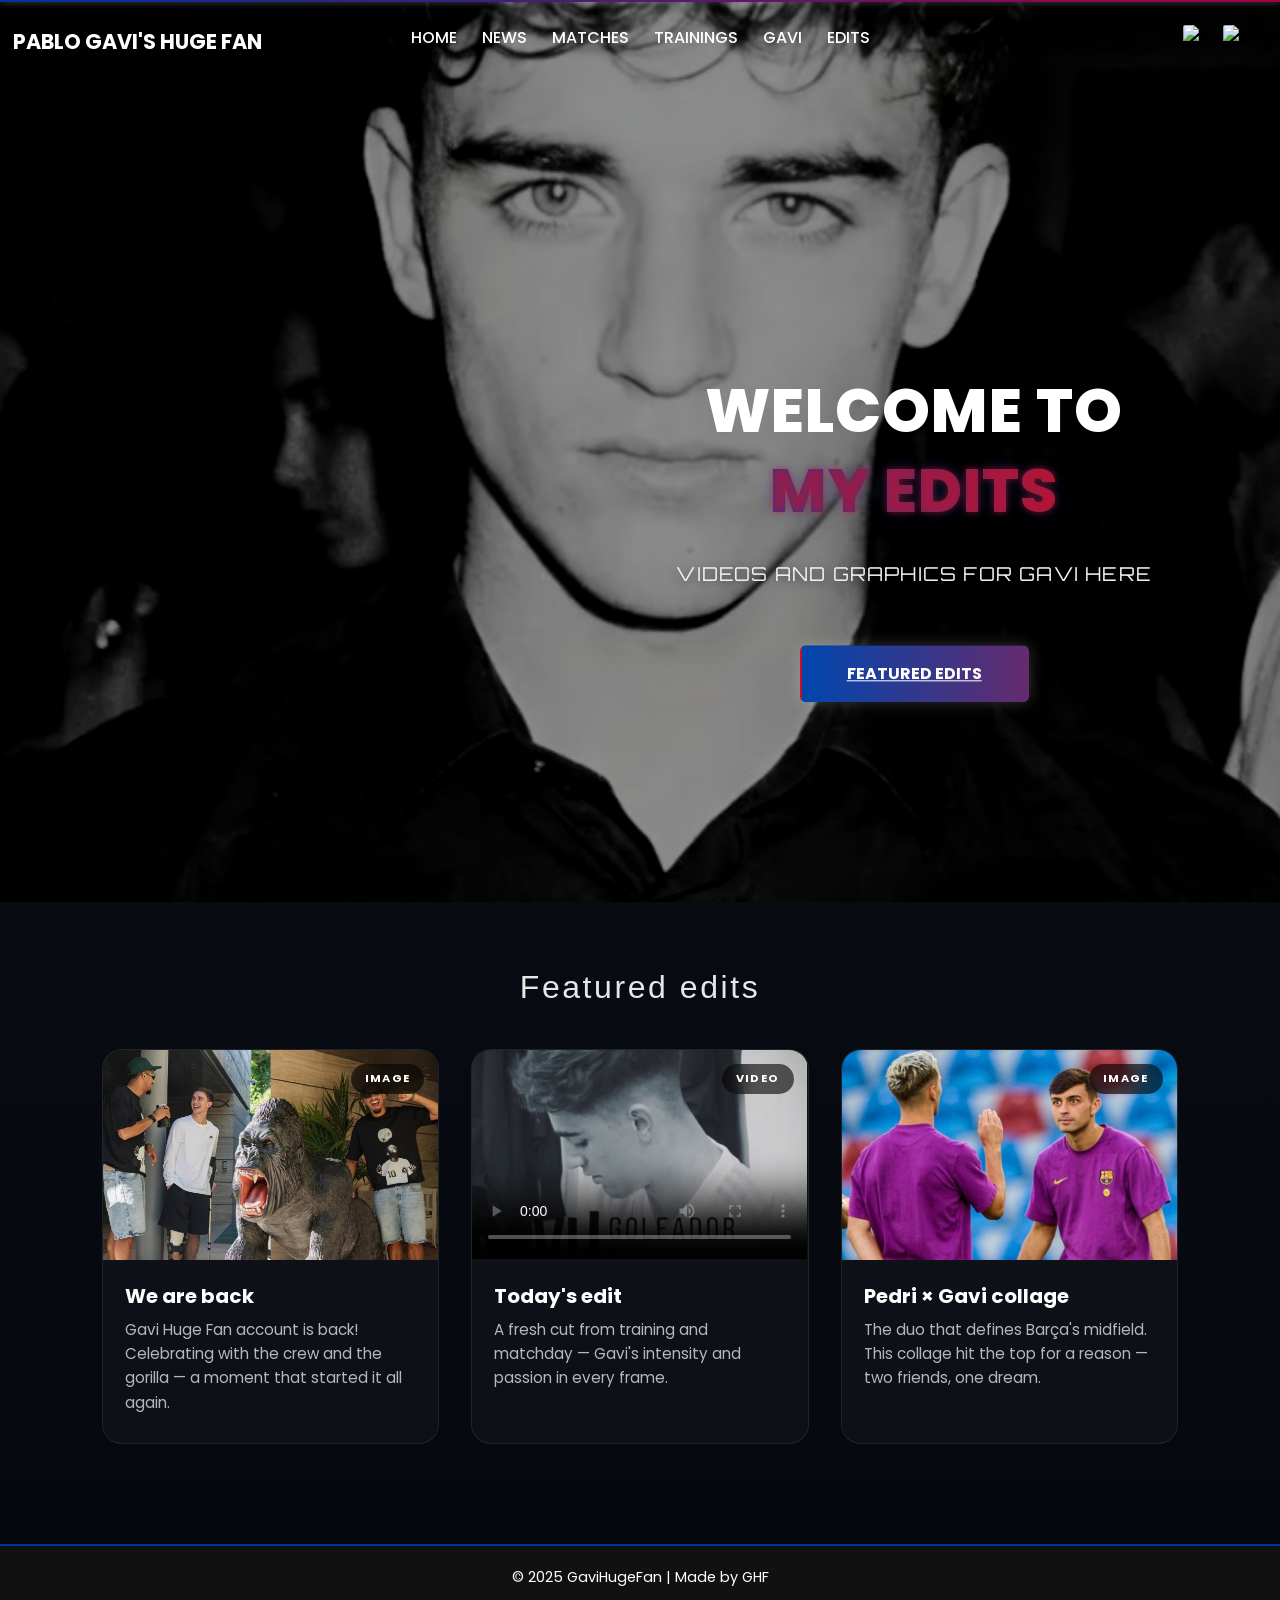
==== commit f49eb150: "Update edits page with new body class for styling and add animations to hero section for enhanced vi" ====
--- a/edits.html
+++ b/edits.html
@@ -10,7 +10,7 @@
   <script defer src="script.js"></script>
 </head>
 
-<body>
+<body class="edits-page">
 
 <header class="navbar">
   <div class="site-title">
--- a/styles.css
+++ b/styles.css
@@ -232,6 +232,21 @@
   }
   100% {
     transform: scale(1.08);
+  }
+}
+
+/* Edits page: crop from top so the head is fully in frame, slightly zoom in */
+.edits-page .hero .hero-image {
+  object-position: center 42%;
+  animation: heroZoomEdits 12s ease-out forwards;
+}
+
+@keyframes heroZoomEdits {
+  0% {
+    transform: scale(1);
+  }
+  100% {
+    transform: scale(1.12);
   }
 }
 
